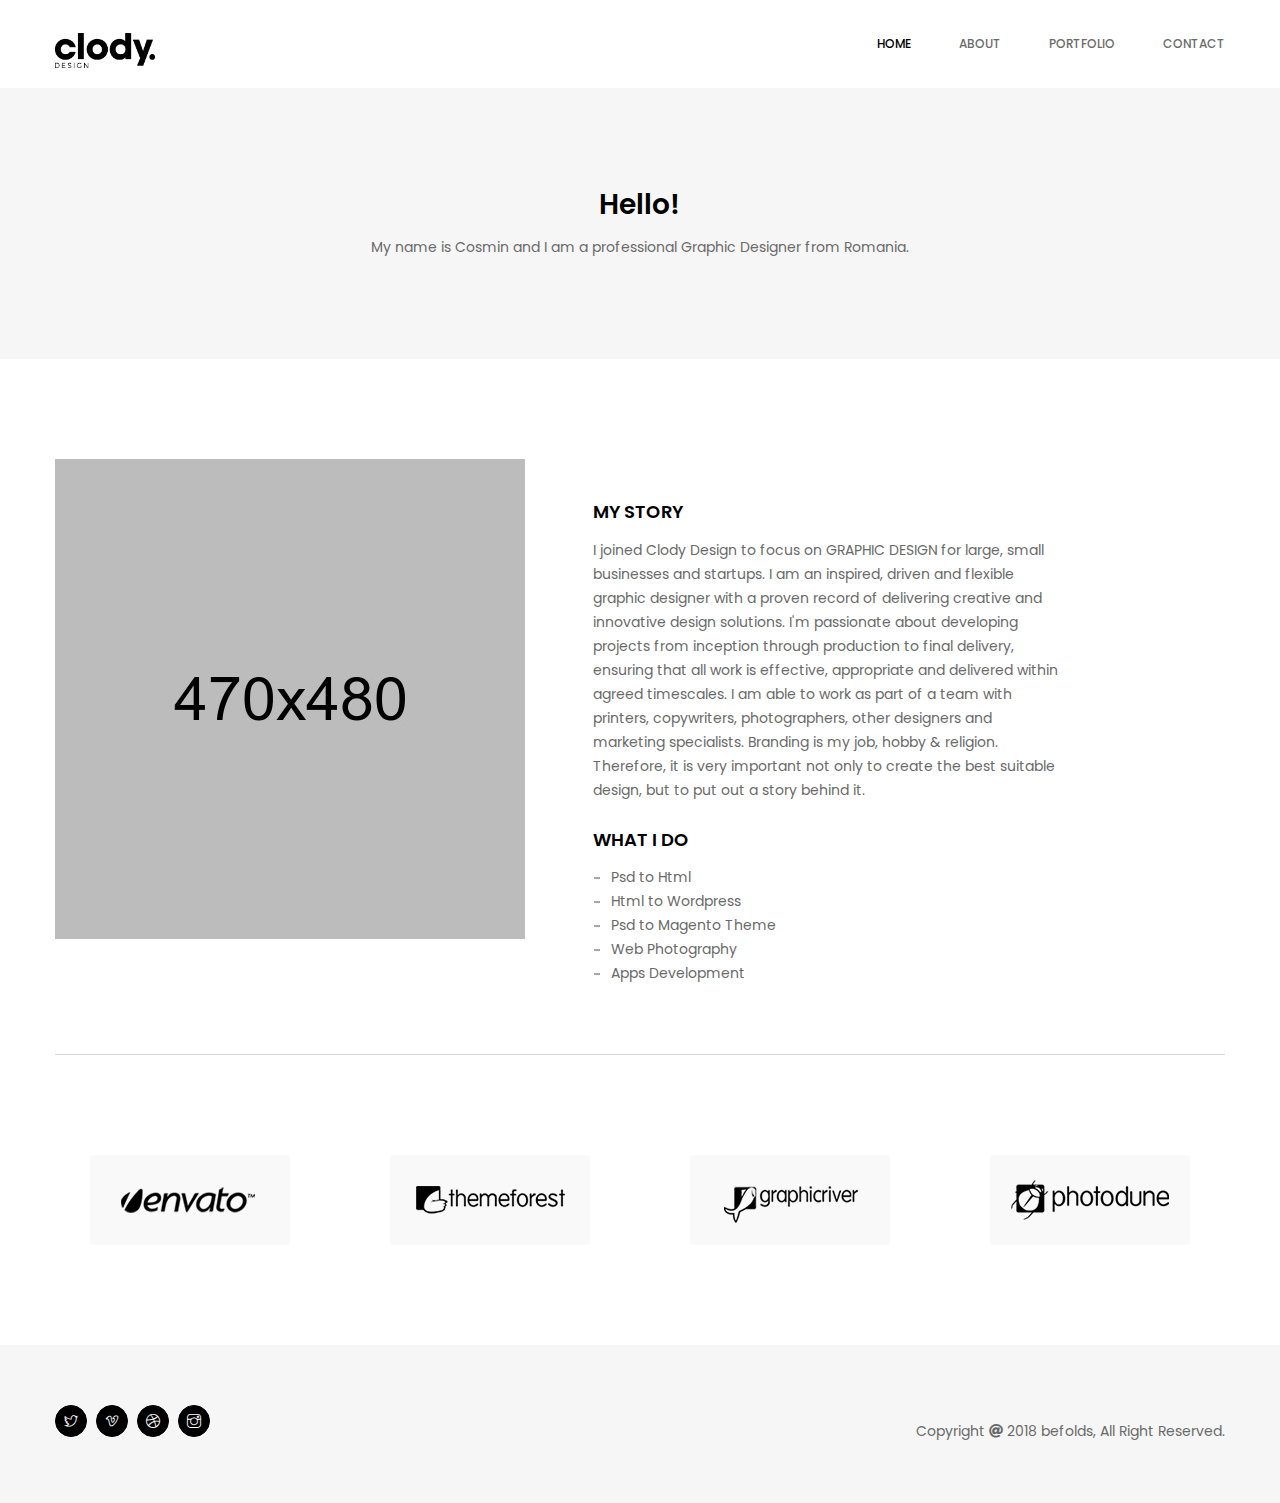
==== about.html @ 20828126 "about thing" ====
<!doctype html>
<html class="no-js" lang="zxx">
    <head>
        <meta charset="utf-8">
        <meta http-equiv="x-ua-compatible" content="ie=edge">
        <title>Befold - Minimal Portfolio Template</title>
        <meta name="description" content="">
        <meta name="viewport" content="width=device-width, initial-scale=1">

        <link rel="manifest" href="site.webmanifest">
		<link rel="shortcut icon" type="image/x-icon" href="img/favicon.ico">
        <!-- Place favicon.ico in the root directory -->

		<!-- CSS here -->
        <link rel="stylesheet" href="css/bootstrap.min.css">
        <link rel="stylesheet" href="css/owl.carousel.min.css">
        <link rel="stylesheet" href="css/animate.min.css">
        <link rel="stylesheet" href="css/magnific-popup.css">
        <link rel="stylesheet" href="css/fontawesome-all.min.css">
        <link rel="stylesheet" href="css/meanmenu.css">
        <link rel="stylesheet" href="css/themify-icons.css">
        <link rel="stylesheet" href="css/slick.css">
        <link rel="stylesheet" href="css/default.css">
        <link rel="stylesheet" href="css/style.css">
        <link rel="stylesheet" href="css/responsive.css">
    </head>
    <body>
        <!--[if lte IE 9]>
            <p class="browserupgrade">You are using an <strong>outdated</strong> browser. Please <a href="https://browsehappy.com/">upgrade your browser</a> to improve your experience and security.</p>
        <![endif]-->
		<header>
			<!-- header-top-area-start -->
			<div class="header-top-area">
				<div class="container">
					<div class="row">
						<div class="col-xl-3 col-lg-3">
							<div class="logo">
								<a href="index.html"><img src="img/logo/logo.png" alt="" /></a>
							</div>
						</div>
						<div class="col-xl-9 col-lg-9">
							<div class="main-menu text-right">
								<nav id="mobile-menu">
									<ul>
										<li class="active"><a href="index.html">home</a></li>
										<li><a href="about.html">about</a></li>
										<li><a href="portfolio-3-col.html">portfolio</a></li>
										
										<li><a href="contact.html">contact</a></li>
									</ul>
								</nav>
							</div>
							<div class="mobile-menu"></div>
						</div>
					</div>
				</div>
			</div>
			<!-- header-top-area-end -->
		</header>
		<!-- breadcrumb-area-start -->
		<div class="breadcrumb-area pt-100 pb-100 gray-bg">
			<div class="container">
				<div class="row">
					<div class="col-xl-8 col-lg-8 offset-lg-2 offset-xl-2">
						<div class="breadcrumb-text text-center">
							<h3>Hello!</h3>
							<p>My name is Cosmin and I am a professional Graphic Designer from Romania.</p>
						</div>
					</div>
				</div>
			</div>
		</div>
		<!-- breadcrumb-area-end -->
		<!-- about-area-start -->
		<div class="about-area pt-100 pb-70">
			<div class="container">
				<div class="row">
					<div class="col-xl-5 col-lg-5 mb-30">
						<div class="about-img">
							<img src="img/about/1.jpg" alt="" />
						</div>
					</div>
					<div class="col-xl-7 col-lg-7">
						<div class="about-wrapper">
							<div class="about-text">
								<h4 class="about-title">My story</h4>
								<p>I joined Clody Design to focus on GRAPHIC DESIGN for large, small businesses and startups. I am an inspired, driven and flexible 		graphic designer with a proven record of delivering creative and innovative design solutions.

									I'm passionate about developing projects from inception through production to final delivery, ensuring that all work is effective, appropriate and delivered within agreed timescales. I am able to work as part of a team with printers, copywriters, photographers, other designers and marketing specialists.
									
									Branding is my job, hobby & religion. Therefore, it is very important not only to create the best suitable design, but to put out a story behind it.</p>
								<h4 class="about-title">What I Do</h4>
								<ul class="about-link">
									<li>Psd to Html</li>
									<li>Html to Wordpress</li>
									<li>Psd to Magento Theme</li>
									<li> Web Photography</li>
									<li>Apps Development</li>
								</ul>
							</div>
						</div>
					</div>
				</div>
			</div>
		</div>
		<!-- about-area-end -->
		<!-- brand-area-start -->
		<div class="brand-are pb-100">
			<div class="container">
				<div class="brand-border pt-100">
					<div class="row justify-content-between">
						<div class="brand-active owl-carousel">
							<div class="col-xl-12">
								<div class="brand-wrapper text-center">
									<div class="brand-img">
										<img src="img/brand/brand1.png" alt="" />
									</div>
								</div>
							</div>
							<div class="col-xl-12">
								<div class="brand-wrapper text-center">
									<div class="brand-img">
										<img src="img/brand/brand2.png" alt="" />
									</div>
								</div>
							</div>
							<div class="col-xl-12">
								<div class="brand-wrapper text-center">
									<div class="brand-img">
										<img src="img/brand/brand3.png" alt="" />
									</div>
								</div>
							</div>
							<div class="col-xl-12">
								<div class="brand-wrapper text-center">
									<div class="brand-img">
										<img src="img/brand/brand4.png" alt="" />
									</div>
								</div>
							</div>
						</div>
					</div>
				</div>
			</div>
		</div>
		<!-- brand-area-end -->
		<!-- footer-area-start -->
		<footer>
			<div class="footer-area gray-bg pt-60 pb-40">
				<div class="container">
					<div class="row">
						<div class="col-xl-5 col-lg-5 col-md-5 mb-20">
							<div class="footer-icon">
								<a href="#"><span class="ti-twitter"></span></a>
								<a href="#"><span class="ti-vimeo"></span></a>
								<a href="#"><span class="ti-dribbble"></span></a>
								<a href="#"><span class="ti-instagram"></span></a>
							</div>
						</div>
						<div class="col-xl-7 col-lg-7 col-md-7 mb-20">
							<div class="copyright text-md-right">
								<p>Copyright <i class="fas fa-at"></i> 2018 befolds, All Right Reserved.</p>
							</div>
						</div>
					</div>
				</div>
			</div>
		</footer>
		<!-- footer-area-end -->
		
		
		
		
		
		
		
		
		
		
		



		<!-- JS here -->
        <script src="js/vendor/modernizr-3.5.0.min.js"></script>
        <script src="js/vendor/jquery-1.12.4.min.js"></script>
        <script src="js/popper.min.js"></script>
        <script src="js/bootstrap.min.js"></script>
        <script src="js/owl.carousel.min.js"></script>
        <script src="js/isotope.pkgd.min.js"></script>
        <script src="js/jquery.magnific-popup.min.js"></script>
        <script src="js/slick.min.js"></script>
        <script src="js/jquery.meanmenu.min.js"></script>
        <script src="js/ajax-form.js"></script>
        <script src="js/wow.min.js"></script>
        <script src="js/jquery.scrollUp.min.js"></script>
        <script src="js/imagesloaded.pkgd.min.js"></script>
        <script src="js/jquery.magnific-popup.min.js"></script>
        <script src="js/plugins.js"></script>
        <script src="js/main.js"></script>
    </body>
</html>
---- css/themify-icons.css ----
@font-face {
	font-family: 'themify';
	src:url('../fonts/themify.eot?-fvbane');
	src:url('../fonts/themify.eot?#iefix-fvbane') format('embedded-opentype'),
		url('../fonts/themify.woff?-fvbane') format('woff'),
		url('../fonts/themify.ttf?-fvbane') format('truetype'),
		url('../fonts/themify.svg?-fvbane#themify') format('svg');
	font-weight: normal;
	font-style: normal;
}

[class^="ti-"], [class*=" ti-"] {
	font-family: 'themify';
	speak: none;
	font-style: normal;
	font-weight: normal;
	font-variant: normal;
	text-transform: none;
	line-height: 1;

	/* Better Font Rendering =========== */
	-webkit-font-smoothing: antialiased;
	-moz-osx-font-smoothing: grayscale;
}

.ti-wand:before {
	content: "\e600";
}
.ti-volume:before {
	content: "\e601";
}
.ti-user:before {
	content: "\e602";
}
.ti-unlock:before {
	content: "\e603";
}
.ti-unlink:before {
	content: "\e604";
}
.ti-trash:before {
	content: "\e605";
}
.ti-thought:before {
	content: "\e606";
}
.ti-target:before {
	content: "\e607";
}
.ti-tag:before {
	content: "\e608";
}
.ti-tablet:before {
	content: "\e609";
}
.ti-star:before {
	content: "\e60a";
}
.ti-spray:before {
	content: "\e60b";
}
.ti-signal:before {
	content: "\e60c";
}
.ti-shopping-cart:before {
	content: "\e60d";
}
.ti-shopping-cart-full:before {
	content: "\e60e";
}
.ti-settings:before {
	content: "\e60f";
}
.ti-search:before {
	content: "\e610";
}
.ti-zoom-in:before {
	content: "\e611";
}
.ti-zoom-out:before {
	content: "\e612";
}
.ti-cut:before {
	content: "\e613";
}
.ti-ruler:before {
	content: "\e614";
}
.ti-ruler-pencil:before {
	content: "\e615";
}
.ti-ruler-alt:before {
	content: "\e616";
}
.ti-bookmark:before {
	content: "\e617";
}
.ti-bookmark-alt:before {
	content: "\e618";
}
.ti-reload:before {
	content: "\e619";
}
.ti-plus:before {
	content: "\e61a";
}
.ti-pin:before {
	content: "\e61b";
}
.ti-pencil:before {
	content: "\e61c";
}
.ti-pencil-alt:before {
	content: "\e61d";
}
.ti-paint-roller:before {
	content: "\e61e";
}
.ti-paint-bucket:before {
	content: "\e61f";
}
.ti-na:before {
	content: "\e620";
}
.ti-mobile:before {
	content: "\e621";
}
.ti-minus:before {
	content: "\e622";
}
.ti-medall:before {
	content: "\e623";
}
.ti-medall-alt:before {
	content: "\e624";
}
.ti-marker:before {
	content: "\e625";
}
.ti-marker-alt:before {
	content: "\e626";
}
.ti-arrow-up:before {
	content: "\e627";
}
.ti-arrow-right:before {
	content: "\e628";
}
.ti-arrow-left:before {
	content: "\e629";
}
.ti-arrow-down:before {
	content: "\e62a";
}
.ti-lock:before {
	content: "\e62b";
}
.ti-location-arrow:before {
	content: "\e62c";
}
.ti-link:before {
	content: "\e62d";
}
.ti-layout:before {
	content: "\e62e";
}
.ti-layers:before {
	content: "\e62f";
}
.ti-layers-alt:before {
	content: "\e630";
}
.ti-key:before {
	content: "\e631";
}
.ti-import:before {
	content: "\e632";
}
.ti-image:before {
	content: "\e633";
}
.ti-heart:before {
	content: "\e634";
}
.ti-heart-broken:before {
	content: "\e635";
}
.ti-hand-stop:before {
	content: "\e636";
}
.ti-hand-open:before {
	content: "\e637";
}
.ti-hand-drag:before {
	content: "\e638";
}
.ti-folder:before {
	content: "\e639";
}
.ti-flag:before {
	content: "\e63a";
}
.ti-flag-alt:before {
	content: "\e63b";
}
.ti-flag-alt-2:before {
	content: "\e63c";
}
.ti-eye:before {
	content: "\e63d";
}
.ti-export:before {
	content: "\e63e";
}
.ti-exchange-vertical:before {
	content: "\e63f";
}
.ti-desktop:before {
	content: "\e640";
}
.ti-cup:before {
	content: "\e641";
}
.ti-crown:before {
	content: "\e642";
}
.ti-comments:before {
	content: "\e643";
}
.ti-comment:before {
	content: "\e644";
}
.ti-comment-alt:before {
	content: "\e645";
}
.ti-close:before {
	content: "\e646";
}
.ti-clip:before {
	content: "\e647";
}
.ti-angle-up:before {
	content: "\e648";
}
.ti-angle-right:before {
	content: "\e649";
}
.ti-angle-left:before {
	content: "\e64a";
}
.ti-angle-down:before {
	content: "\e64b";
}
.ti-check:before {
	content: "\e64c";
}
.ti-check-box:before {
	content: "\e64d";
}
.ti-camera:before {
	content: "\e64e";
}
.ti-announcement:before {
	content: "\e64f";
}
.ti-brush:before {
	content: "\e650";
}
.ti-briefcase:before {
	content: "\e651";
}
.ti-bolt:before {
	content: "\e652";
}
.ti-bolt-alt:before {
	content: "\e653";
}
.ti-blackboard:before {
	content: "\e654";
}
.ti-bag:before {
	content: "\e655";
}
.ti-move:before {
	content: "\e656";
}
.ti-arrows-vertical:before {
	content: "\e657";
}
.ti-arrows-horizontal:before {
	content: "\e658";
}
.ti-fullscreen:before {
	content: "\e659";
}
.ti-arrow-top-right:before {
	content: "\e65a";
}
.ti-arrow-top-left:before {
	content: "\e65b";
}
.ti-arrow-circle-up:before {
	content: "\e65c";
}
.ti-arrow-circle-right:before {
	content: "\e65d";
}
.ti-arrow-circle-left:before {
	content: "\e65e";
}
.ti-arrow-circle-down:before {
	content: "\e65f";
}
.ti-angle-double-up:before {
	content: "\e660";
}
.ti-angle-double-right:before {
	content: "\e661";
}
.ti-angle-double-left:before {
	content: "\e662";
}
.ti-angle-double-down:before {
	content: "\e663";
}
.ti-zip:before {
	content: "\e664";
}
.ti-world:before {
	content: "\e665";
}
.ti-wheelchair:before {
	content: "\e666";
}
.ti-view-list:before {
	content: "\e667";
}
.ti-view-list-alt:before {
	content: "\e668";
}
.ti-view-grid:before {
	content: "\e669";
}
.ti-uppercase:before {
	content: "\e66a";
}
.ti-upload:before {
	content: "\e66b";
}
.ti-underline:before {
	content: "\e66c";
}
.ti-truck:before {
	content: "\e66d";
}
.ti-timer:before {
	content: "\e66e";
}
.ti-ticket:before {
	content: "\e66f";
}
.ti-thumb-up:before {
	content: "\e670";
}
.ti-thumb-down:before {
	content: "\e671";
}
.ti-text:before {
	content: "\e672";
}
.ti-stats-up:before {
	content: "\e673";
}
.ti-stats-down:before {
	content: "\e674";
}
.ti-split-v:before {
	content: "\e675";
}
.ti-split-h:before {
	content: "\e676";
}
.ti-smallcap:before {
	content: "\e677";
}
.ti-shine:before {
	content: "\e678";
}
.ti-shift-right:before {
	content: "\e679";
}
.ti-shift-left:before {
	content: "\e67a";
}
.ti-shield:before {
	content: "\e67b";
}
.ti-notepad:before {
	content: "\e67c";
}
.ti-server:before {
	content: "\e67d";
}
.ti-quote-right:before {
	content: "\e67e";
}
.ti-quote-left:before {
	content: "\e67f";
}
.ti-pulse:before {
	content: "\e680";
}
.ti-printer:before {
	content: "\e681";
}
.ti-power-off:before {
	content: "\e682";
}
.ti-plug:before {
	content: "\e683";
}
.ti-pie-chart:before {
	content: "\e684";
}
.ti-paragraph:before {
	content: "\e685";
}
.ti-panel:before {
	content: "\e686";
}
.ti-package:before {
	content: "\e687";
}
.ti-music:before {
	content: "\e688";
}
.ti-music-alt:before {
	content: "\e689";
}
.ti-mouse:before {
	content: "\e68a";
}
.ti-mouse-alt:before {
	content: "\e68b";
}
.ti-money:before {
	content: "\e68c";
}
.ti-microphone:before {
	content: "\e68d";
}
.ti-menu:before {
	content: "\e68e";
}
.ti-menu-alt:before {
	content: "\e68f";
}
.ti-map:before {
	content: "\e690";
}
.ti-map-alt:before {
	content: "\e691";
}
.ti-loop:before {
	content: "\e692";
}
.ti-location-pin:before {
	content: "\e693";
}
.ti-list:before {
	content: "\e694";
}
.ti-light-bulb:before {
	content: "\e695";
}
.ti-Italic:before {
	content: "\e696";
}
.ti-info:before {
	content: "\e697";
}
.ti-infinite:before {
	content: "\e698";
}
.ti-id-badge:before {
	content: "\e699";
}
.ti-hummer:before {
	content: "\e69a";
}
.ti-home:before {
	content: "\e69b";
}
.ti-help:before {
	content: "\e69c";
}
.ti-headphone:before {
	content: "\e69d";
}
.ti-harddrives:before {
	content: "\e69e";
}
.ti-harddrive:before {
	content: "\e69f";
}
.ti-gift:before {
	content: "\e6a0";
}
.ti-game:before {
	content: "\e6a1";
}
.ti-filter:before {
	content: "\e6a2";
}
.ti-files:before {
	content: "\e6a3";
}
.ti-file:before {
	content: "\e6a4";
}
.ti-eraser:before {
	content: "\e6a5";
}
.ti-envelope:before {
	content: "\e6a6";
}
.ti-download:before {
	content: "\e6a7";
}
.ti-direction:before {
	content: "\e6a8";
}
.ti-direction-alt:before {
	content: "\e6a9";
}
.ti-dashboard:before {
	content: "\e6aa";
}
.ti-control-stop:before {
	content: "\e6ab";
}
.ti-control-shuffle:before {
	content: "\e6ac";
}
.ti-control-play:before {
	content: "\e6ad";
}
.ti-control-pause:before {
	content: "\e6ae";
}
.ti-control-forward:before {
	content: "\e6af";
}
.ti-control-backward:before {
	content: "\e6b0";
}
.ti-cloud:before {
	content: "\e6b1";
}
.ti-cloud-up:before {
	content: "\e6b2";
}
.ti-cloud-down:before {
	content: "\e6b3";
}
.ti-clipboard:before {
	content: "\e6b4";
}
.ti-car:before {
	content: "\e6b5";
}
.ti-calendar:before {
	content: "\e6b6";
}
.ti-book:before {
	content: "\e6b7";
}
.ti-bell:before {
	content: "\e6b8";
}
.ti-basketball:before {
	content: "\e6b9";
}
.ti-bar-chart:before {
	content: "\e6ba";
}
.ti-bar-chart-alt:before {
	content: "\e6bb";
}
.ti-back-right:before {
	content: "\e6bc";
}
.ti-back-left:before {
	content: "\e6bd";
}
.ti-arrows-corner:before {
	content: "\e6be";
}
.ti-archive:before {
	content: "\e6bf";
}
.ti-anchor:before {
	content: "\e6c0";
}
.ti-align-right:before {
	content: "\e6c1";
}
.ti-align-left:before {
	content: "\e6c2";
}
.ti-align-justify:before {
	content: "\e6c3";
}
.ti-align-center:before {
	content: "\e6c4";
}
.ti-alert:before {
	content: "\e6c5";
}
.ti-alarm-clock:before {
	content: "\e6c6";
}
.ti-agenda:before {
	content: "\e6c7";
}
.ti-write:before {
	content: "\e6c8";
}
.ti-window:before {
	content: "\e6c9";
}
.ti-widgetized:before {
	content: "\e6ca";
}
.ti-widget:before {
	content: "\e6cb";
}
.ti-widget-alt:before {
	content: "\e6cc";
}
.ti-wallet:before {
	content: "\e6cd";
}
.ti-video-clapper:before {
	content: "\e6ce";
}
.ti-video-camera:before {
	content: "\e6cf";
}
.ti-vector:before {
	content: "\e6d0";
}
.ti-themify-logo:before {
	content: "\e6d1";
}
.ti-themify-favicon:before {
	content: "\e6d2";
}
.ti-themify-favicon-alt:before {
	content: "\e6d3";
}
.ti-support:before {
	content: "\e6d4";
}
.ti-stamp:before {
	content: "\e6d5";
}
.ti-split-v-alt:before {
	content: "\e6d6";
}
.ti-slice:before {
	content: "\e6d7";
}
.ti-shortcode:before {
	content: "\e6d8";
}
.ti-shift-right-alt:before {
	content: "\e6d9";
}
.ti-shift-left-alt:before {
	content: "\e6da";
}
.ti-ruler-alt-2:before {
	content: "\e6db";
}
.ti-receipt:before {
	content: "\e6dc";
}
.ti-pin2:before {
	content: "\e6dd";
}
.ti-pin-alt:before {
	content: "\e6de";
}
.ti-pencil-alt2:before {
	content: "\e6df";
}
.ti-palette:before {
	content: "\e6e0";
}
.ti-more:before {
	content: "\e6e1";
}
.ti-more-alt:before {
	content: "\e6e2";
}
.ti-microphone-alt:before {
	content: "\e6e3";
}
.ti-magnet:before {
	content: "\e6e4";
}
.ti-line-double:before {
	content: "\e6e5";
}
.ti-line-dotted:before {
	content: "\e6e6";
}
.ti-line-dashed:before {
	content: "\e6e7";
}
.ti-layout-width-full:before {
	content: "\e6e8";
}
.ti-layout-width-default:before {
	content: "\e6e9";
}
.ti-layout-width-default-alt:before {
	content: "\e6ea";
}
.ti-layout-tab:before {
	content: "\e6eb";
}
.ti-layout-tab-window:before {
	content: "\e6ec";
}
.ti-layout-tab-v:before {
	content: "\e6ed";
}
.ti-layout-tab-min:before {
	content: "\e6ee";
}
.ti-layout-slider:before {
	content: "\e6ef";
}
.ti-layout-slider-alt:before {
	content: "\e6f0";
}
.ti-layout-sidebar-right:before {
	content: "\e6f1";
}
.ti-layout-sidebar-none:before {
	content: "\e6f2";
}
.ti-layout-sidebar-left:before {
	content: "\e6f3";
}
.ti-layout-placeholder:before {
	content: "\e6f4";
}
.ti-layout-menu:before {
	content: "\e6f5";
}
.ti-layout-menu-v:before {
	content: "\e6f6";
}
.ti-layout-menu-separated:before {
	content: "\e6f7";
}
.ti-layout-menu-full:before {
	content: "\e6f8";
}
.ti-layout-media-right-alt:before {
	content: "\e6f9";
}
.ti-layout-media-right:before {
	content: "\e6fa";
}
.ti-layout-media-overlay:before {
	content: "\e6fb";
}
.ti-layout-media-overlay-alt:before {
	content: "\e6fc";
}
.ti-layout-media-overlay-alt-2:before {
	content: "\e6fd";
}
.ti-layout-media-left-alt:before {
	content: "\e6fe";
}
.ti-layout-media-left:before {
	content: "\e6ff";
}
.ti-layout-media-center-alt:before {
	content: "\e700";
}
.ti-layout-media-center:before {
	content: "\e701";
}
.ti-layout-list-thumb:before {
	content: "\e702";
}
.ti-layout-list-thumb-alt:before {
	content: "\e703";
}
.ti-layout-list-post:before {
	content: "\e704";
}
.ti-layout-list-large-image:before {
	content: "\e705";
}
.ti-layout-line-solid:before {
	content: "\e706";
}
.ti-layout-grid4:before {
	content: "\e707";
}
.ti-layout-grid3:before {
	content: "\e708";
}
.ti-layout-grid2:before {
	content: "\e709";
}
.ti-layout-grid2-thumb:before {
	content: "\e70a";
}
.ti-layout-cta-right:before {
	content: "\e70b";
}
.ti-layout-cta-left:before {
	content: "\e70c";
}
.ti-layout-cta-center:before {
	content: "\e70d";
}
.ti-layout-cta-btn-right:before {
	content: "\e70e";
}
.ti-layout-cta-btn-left:before {
	content: "\e70f";
}
.ti-layout-column4:before {
	content: "\e710";
}
.ti-layout-column3:before {
	content: "\e711";
}
.ti-layout-column2:before {
	content: "\e712";
}
.ti-layout-accordion-separated:before {
	content: "\e713";
}
.ti-layout-accordion-merged:before {
	content: "\e714";
}
.ti-layout-accordion-list:before {
	content: "\e715";
}
.ti-ink-pen:before {
	content: "\e716";
}
.ti-info-alt:before {
	content: "\e717";
}
.ti-help-alt:before {
	content: "\e718";
}
.ti-headphone-alt:before {
	content: "\e719";
}
.ti-hand-point-up:before {
	content: "\e71a";
}
.ti-hand-point-right:before {
	content: "\e71b";
}
.ti-hand-point-left:before {
	content: "\e71c";
}
.ti-hand-point-down:before {
	content: "\e71d";
}
.ti-gallery:before {
	content: "\e71e";
}
.ti-face-smile:before {
	content: "\e71f";
}
.ti-face-sad:before {
	content: "\e720";
}
.ti-credit-card:before {
	content: "\e721";
}
.ti-control-skip-forward:before {
	content: "\e722";
}
.ti-control-skip-backward:before {
	content: "\e723";
}
.ti-control-record:before {
	content: "\e724";
}
.ti-control-eject:before {
	content: "\e725";
}
.ti-comments-smiley:before {
	content: "\e726";
}
.ti-brush-alt:before {
	content: "\e727";
}
.ti-youtube:before {
	content: "\e728";
}
.ti-vimeo:before {
	content: "\e729";
}
.ti-twitter:before {
	content: "\e72a";
}
.ti-time:before {
	content: "\e72b";
}
.ti-tumblr:before {
	content: "\e72c";
}
.ti-skype:before {
	content: "\e72d";
}
.ti-share:before {
	content: "\e72e";
}
.ti-share-alt:before {
	content: "\e72f";
}
.ti-rocket:before {
	content: "\e730";
}
.ti-pinterest:before {
	content: "\e731";
}
.ti-new-window:before {
	content: "\e732";
}
.ti-microsoft:before {
	content: "\e733";
}
.ti-list-ol:before {
	content: "\e734";
}
.ti-linkedin:before {
	content: "\e735";
}
.ti-layout-sidebar-2:before {
	content: "\e736";
}
.ti-layout-grid4-alt:before {
	content: "\e737";
}
.ti-layout-grid3-alt:before {
	content: "\e738";
}
.ti-layout-grid2-alt:before {
	content: "\e739";
}
.ti-layout-column4-alt:before {
	content: "\e73a";
}
.ti-layout-column3-alt:before {
	content: "\e73b";
}
.ti-layout-column2-alt:before {
	content: "\e73c";
}
.ti-instagram:before {
	content: "\e73d";
}
.ti-google:before {
	content: "\e73e";
}
.ti-github:before {
	content: "\e73f";
}
.ti-flickr:before {
	content: "\e740";
}
.ti-facebook:before {
	content: "\e741";
}
.ti-dropbox:before {
	content: "\e742";
}
.ti-dribbble:before {
	content: "\e743";
}
.ti-apple:before {
	content: "\e744";
}
.ti-android:before {
	content: "\e745";
}
.ti-save:before {
	content: "\e746";
}
.ti-save-alt:before {
	content: "\e747";
}
.ti-yahoo:before {
	content: "\e748";
}
.ti-wordpress:before {
	content: "\e749";
}
.ti-vimeo-alt:before {
	content: "\e74a";
}
.ti-twitter-alt:before {
	content: "\e74b";
}
.ti-tumblr-alt:before {
	content: "\e74c";
}
.ti-trello:before {
	content: "\e74d";
}
.ti-stack-overflow:before {
	content: "\e74e";
}
.ti-soundcloud:before {
	content: "\e74f";
}
.ti-sharethis:before {
	content: "\e750";
}
.ti-sharethis-alt:before {
	content: "\e751";
}
.ti-reddit:before {
	content: "\e752";
}
.ti-pinterest-alt:before {
	content: "\e753";
}
.ti-microsoft-alt:before {
	content: "\e754";
}
.ti-linux:before {
	content: "\e755";
}
.ti-jsfiddle:before {
	content: "\e756";
}
.ti-joomla:before {
	content: "\e757";
}
.ti-html5:before {
	content: "\e758";
}
.ti-flickr-alt:before {
	content: "\e759";
}
.ti-email:before {
	content: "\e75a";
}
.ti-drupal:before {
	content: "\e75b";
}
.ti-dropbox-alt:before {
	content: "\e75c";
}
.ti-css3:before {
	content: "\e75d";
}
.ti-rss:before {
	content: "\e75e";
}
.ti-rss-alt:before {
	content: "\e75f";
}
---- css/default.css ----
/* Deafult Margin & Padding */
/*-- Margin Top --*/
.mt-5 {
	margin-top: 5px;
}
.mt-10 {
	margin-top: 10px;
}
.mt-15 {
	margin-top: 15px;
}
.mt-20 {
	margin-top: 20px;
}
.mt-25 {
	margin-top: 25px;
}
.mt-30 {
	margin-top: 30px;
}
.mt-35 {
	margin-top: 35px;
}
.mt-40 {
	margin-top: 40px;
}
.mt-45 {
	margin-top: 45px;
}
.mt-50 {
	margin-top: 50px;
}
.mt-55 {
	margin-top: 55px;
}
.mt-60 {
	margin-top: 60px;
}
.mt-65 {
	margin-top: 65px;
}
.mt-70 {
	margin-top: 70px;
}
.mt-75 {
	margin-top: 75px;
}
.mt-80 {
	margin-top: 80px;
}
.mt-85 {
	margin-top: 85px;
}
.mt-90 {
	margin-top: 90px;
}
.mt-95 {
	margin-top: 95px;
}
.mt-100 {
	margin-top: 100px;
}
.mt-105 {
	margin-top: 105px;
}
.mt-110 {
	margin-top: 110px;
}
.mt-115 {
	margin-top: 115px;
}
.mt-120 {
	margin-top: 120px;
}
.mt-125 {
	margin-top: 125px;
}
.mt-130 {
	margin-top: 130px;
}
.mt-135 {
	margin-top: 135px;
}
.mt-140 {
	margin-top: 140px;
}
.mt-145 {
	margin-top: 145px;
}
.mt-150 {
	margin-top: 150px;
}
.mt-155 {
	margin-top: 155px;
}
.mt-160 {
	margin-top: 160px;
}
.mt-165 {
	margin-top: 165px;
}
.mt-170 {
	margin-top: 170px;
}
.mt-175 {
	margin-top: 175px;
}
.mt-180 {
	margin-top: 180px;
}
.mt-185 {
	margin-top: 185px;
}
.mt-190 {
	margin-top: 190px;
}
.mt-195 {
	margin-top: 195px;
}
.mt-200 {
	margin-top: 200px;
}
/*-- Margin Bottom --*/

.mb-5 {
	margin-bottom: 5px;
}
.mb-10 {
	margin-bottom: 10px;
}
.mb-15 {
	margin-bottom: 15px;
}
.mb-20 {
	margin-bottom: 20px;
}
.mb-25 {
	margin-bottom: 25px;
}
.mb-30 {
	margin-bottom: 30px;
}
.mb-35 {
	margin-bottom: 35px;
}
.mb-40 {
	margin-bottom: 40px;
}
.mb-45 {
	margin-bottom: 45px;
}
.mb-50 {
	margin-bottom: 50px;
}
.mb-55 {
	margin-bottom: 55px;
}
.mb-60 {
	margin-bottom: 60px;
}
.mb-65 {
	margin-bottom: 65px;
}
.mb-70 {
	margin-bottom: 70px;
}
.mb-75 {
	margin-bottom: 75px;
}
.mb-80 {
	margin-bottom: 80px;
}
.mb-85 {
	margin-bottom: 85px;
}
.mb-90 {
	margin-bottom: 90px;
}
.mb-95 {
	margin-bottom: 95px;
}
.mb-100 {
	margin-bottom: 100px;
}
.mb-105 {
	margin-bottom: 105px;
}
.mb-110 {
	margin-bottom: 110px;
}
.mb-115 {
	margin-bottom: 115px;
}
.mb-120 {
	margin-bottom: 120px;
}
.mb-125 {
	margin-bottom: 125px;
}
.mb-130 {
	margin-bottom: 130px;
}
.mb-135 {
	margin-bottom: 135px;
}
.mb-140 {
	margin-bottom: 140px;
}
.mb-145 {
	margin-bottom: 145px;
}
.mb-150 {
	margin-bottom: 150px;
}
.mb-155 {
	margin-bottom: 155px;
}
.mb-160 {
	margin-bottom: 160px;
}
.mb-165 {
	margin-bottom: 165px;
}
.mb-170 {
	margin-bottom: 170px;
}
.mb-175 {
	margin-bottom: 175px;
}
.mb-180 {
	margin-bottom: 180px;
}
.mb-185 {
	margin-bottom: 185px;
}
.mb-190 {
	margin-bottom: 190px;
}
.mb-195 {
	margin-bottom: 195px;
}
.mb-200 {
	margin-bottom: 200px;
}
/*-- Padding Top --*/

.pt-5 {
	padding-top: 5px;
}
.pt-10 {
	padding-top: 10px;
}
.pt-15 {
	padding-top: 15px;
}
.pt-20 {
	padding-top: 20px;
}
.pt-25 {
	padding-top: 25px;
}
.pt-30 {
	padding-top: 30px;
}
.pt-35 {
	padding-top: 35px;
}
.pt-40 {
	padding-top: 40px;
}
.pt-45 {
	padding-top: 45px;
}
.pt-50 {
	padding-top: 50px;
}
.pt-55 {
	padding-top: 55px;
}
.pt-60 {
	padding-top: 60px;
}
.pt-65 {
	padding-top: 65px;
}
.pt-70 {
	padding-top: 70px;
}
.pt-75 {
	padding-top: 75px;
}
.pt-80 {
	padding-top: 80px;
}
.pt-85 {
	padding-top: 85px;
}
.pt-90 {
	padding-top: 90px;
}
.pt-95 {
	padding-top: 95px;
}
.pt-100 {
	padding-top: 100px;
}
.pt-105 {
	padding-top: 105px;
}
.pt-110 {
	padding-top: 110px;
}
.pt-115 {
	padding-top: 115px;
}
.pt-120 {
	padding-top: 120px;
}
.pt-125 {
	padding-top: 125px;
}
.pt-130 {
	padding-top: 130px;
}
.pt-135 {
	padding-top: 135px;
}
.pt-140 {
	padding-top: 140px;
}
.pt-145 {
	padding-top: 145px;
}
.pt-150 {
	padding-top: 150px;
}
.pt-155 {
	padding-top: 155px;
}
.pt-160 {
	padding-top: 160px;
}
.pt-165 {
	padding-top: 165px;
}
.pt-170 {
	padding-top: 170px;
}
.pt-175 {
	padding-top: 175px;
}
.pt-180 {
	padding-top: 180px;
}
.pt-185 {
	padding-top: 185px;
}
.pt-190 {
	padding-top: 190px;
}
.pt-195 {
	padding-top: 195px;
}
.pt-200 {
	padding-top: 200px;
}
/*-- Padding Bottom --*/

.pb-5 {
	padding-bottom: 5px;
}
.pb-10 {
	padding-bottom: 10px;
}
.pb-15 {
	padding-bottom: 15px;
}
.pb-20 {
	padding-bottom: 20px;
}
.pb-25 {
	padding-bottom: 25px;
}
.pb-30 {
	padding-bottom: 30px;
}
.pb-35 {
	padding-bottom: 35px;
}
.pb-40 {
	padding-bottom: 40px;
}
.pb-45 {
	padding-bottom: 45px;
}
.pb-50 {
	padding-bottom: 50px;
}
.pb-55 {
	padding-bottom: 55px;
}
.pb-60 {
	padding-bottom: 60px;
}
.pb-65 {
	padding-bottom: 65px;
}
.pb-70 {
	padding-bottom: 70px;
}
.pb-75 {
	padding-bottom: 75px;
}
.pb-80 {
	padding-bottom: 80px;
}
.pb-85 {
	padding-bottom: 85px;
}
.pb-90 {
	padding-bottom: 90px;
}
.pb-95 {
	padding-bottom: 95px;
}
.pb-100 {
	padding-bottom: 100px;
}
.pb-105 {
	padding-bottom: 105px;
}
.pb-110 {
	padding-bottom: 110px;
}
.pb-115 {
	padding-bottom: 115px;
}
.pb-120 {
	padding-bottom: 120px;
}
.pb-125 {
	padding-bottom: 125px;
}
.pb-130 {
	padding-bottom: 130px;
}
.pb-135 {
	padding-bottom: 135px;
}
.pb-140 {
	padding-bottom: 140px;
}
.pb-145 {
	padding-bottom: 145px;
}
.pb-150 {
	padding-bottom: 150px;
}
.pb-155 {
	padding-bottom: 155px;
}
.pb-160 {
	padding-bottom: 160px;
}
.pb-165 {
	padding-bottom: 165px;
}
.pb-170 {
	padding-bottom: 170px;
}
.pb-175 {
	padding-bottom: 175px;
}
.pb-180 {
	padding-bottom: 180px;
}
.pb-185 {
	padding-bottom: 185px;
}
.pb-190 {
	padding-bottom: 190px;
}
.pb-195 {
	padding-bottom: 195px;
}
.pb-200 {
	padding-bottom: 200px;
}



/*-- Padding Left --*/
.pl-0 {
	padding-left: 0px;
}
.pl-5 {
	padding-left: 5px;
}
.pl-10 {
	padding-left: 10px;
}
.pl-15 {
	padding-left: 15px;
}
.pl-20{
	padding-left: 20px;
}
.pl-25 {
	padding-left: 35px;
}
.pl-30 {
	padding-left: 30px;
}
.pl-35 {
	padding-left: 35px;
}

.pl-35 {
	padding-left: 35px;
}

.pl-40 {
	padding-left: 40px;
}

.pl-45 {
	padding-left: 45px;
}

.pl-50 {
	padding-left: 50px;
}

.pl-55 {
	padding-left: 55px;
}

.pl-60 {
	padding-left: 60px;
}
.pl-65 {
	padding-left: 65px;
}
.pl-70 {
	padding-left: 70px;
}
.pl-75 {
	padding-left: 75px;
}
.pl-80 {
	padding-left: 80px;
}
.pl-85 {
	padding-left: 80px;
}
.pl-90 {
	padding-left: 90px;
}
.pl-95 {
	padding-left: 95px;
}
.pl-100 {
	padding-left: 100px;
}


/*-- Padding Right --*/
.pr-0 {
	padding-right: 0px;
}
.pr-5 {
	padding-right: 5px;
}
.pr-10 {
	padding-right: 10px;
}
.pr-15 {
	padding-right: 15px;
}
.pr-20{
	padding-right: 20px;
}
.pr-25 {
	padding-right: 35px;
}
.pr-30 {
	padding-right: 30px;
}
.pr-35 {
	padding-right: 35px;
}

.pr-35 {
	padding-right: 35px;
}

.pr-40 {
	padding-right: 40px;
}

.pr-45 {
	padding-right: 45px;
}

.pr-50 {
	padding-right: 50px;
}

.pr-55 {
	padding-right: 55px;
}

.pr-60 {
	padding-right: 60px;
}
.pr-65 {
	padding-right: 65px;
}
.pr-70 {
	padding-right: 70px;
}
.pr-75 {
	padding-right: 75px;
}
.pr-80 {
	padding-right: 80px;
}
.pr-85 {
	padding-right: 80px;
}
.pr-90 {
	padding-right: 90px;
}
.pr-95 {
	padding-right: 95px;
}
.pr-100 {
	padding-right: 100px;
}

/* font weight */
.f-700{font-weight: 700;}
.f-600{font-weight: 600;}
.f-500{font-weight: 500;}
.f-400{font-weight: 400;}
.f-300{font-weight: 300;}

/* Background Color */

.gray-bg {
	background: #f6f6f6;
}
.white-bg {
	background: #fff;
}
.black-bg {
	background: #222;
}
.theme-bg {
	background: #222;
}
.primary-bg {
	background: #222;
}
/* Color */

.white-color {
	color: #fff;
}
.black-color {
	color: #222;
}
.theme-color {
	color: #222;
}
.primary-color {
	color: #222;
}
/* black overlay */

[data-overlay] {
	position: relative;
}
[data-overlay]::before {
	background: #000 none repeat scroll 0 0;
	content: "";
	height: 100%;
	left: 0;
	position: absolute;
	top: 0;
	width: 100%;
	z-index: 1;
}
[data-overlay="3"]::before {
	opacity: 0.3;
}
[data-overlay="4"]::before {
	opacity: 0.4;
}
[data-overlay="5"]::before {
	opacity: 0.5;
}
[data-overlay="6"]::before {
	opacity: 0.6;
}
[data-overlay="7"]::before {
	opacity: 0.7;
}
[data-overlay="8"]::before {
	opacity: 0.8;
}
[data-overlay="9"]::before {
	opacity: 0.9;
}
---- css/style.css ----
/*
  Theme Name: Befold - Minimal Portfolio Template
  Author: basictheme
  Support: basictheme400@gmail.com
  Description: Creative  HTML5 template.
  Version: 1.0
*/

/* CSS Index
-----------------------------------
1. Theme default css
2. header
3. slider
4. portfolio-area
5. footer
6. breadcrumb-area
7. project-details-area
8. blog-default-area
9. blog-right
11. blog-details
12. contact
13. about
13. brand
*/

/* 1. Theme default css */
@import url("https://fonts.googleapis.com/css?family=Poppins:300,400,500,600,700,800,900");
body {
  font-family: "Poppins", sans-serif;
  font-weight: normal;
  font-style: normal;
}
.img {
  max-width: 100%;
  transition: all 0.3s ease-out 0s;
}
.f-left {
  float: left;
}
.f-right {
  float: right;
}
.fix {
  overflow: hidden;
}
a,
.button {
  -webkit-transition: all 0.3s ease-out 0s;
  -moz-transition: all 0.3s ease-out 0s;
  -ms-transition: all 0.3s ease-out 0s;
  -o-transition: all 0.3s ease-out 0s;
  transition: all 0.3s ease-out 0s;
}
a:focus,
.button:focus {
  text-decoration: none;
  outline: none;
}
a:focus,
a:hover,
.portfolio-cat a:hover,
.footer -menu li a:hover {
  color: #2b96cc;
  text-decoration: none;
}
a,
button {
  color: #1696e7;
  outline: medium none;
}
button:focus,
input:focus,
input:focus,
textarea,
textarea:focus {
  outline: 0;
}
.uppercase {
  text-transform: uppercase;
}
.capitalize {
  text-transform: capitalize;
}
h1,
h2,
h3,
h4,
h5,
h6 {
  font-family: "Poppins", sans-serif;
  font-weight: normal;
  color: #313131;
  margin-top: 0px;
  font-style: normal;
  font-weight: 400;
  text-transform: normal;
}
h1 a,
h2 a,
h3 a,
h4 a,
h5 a,
h6 a {
  color: inherit;
}
h1 {
  font-size: 40px;
  font-weight: 500;
}
h2 {
  font-size: 35px;
}
h3 {
  font-size: 28px;
}
h4 {
  font-size: 22px;
}
h5 {
  font-size: 18px;
}
h6 {
  font-size: 16px;
}
ul {
  margin: 0px;
  padding: 0px;
}
li {
  list-style: none;
}
p {
  font-size: 14px;
  font-weight: normal;
  line-height: 24px;
  color: #6a6a6a;
  margin-bottom: 15px;
}
hr {
  border-bottom: 1px solid #eceff8;
  border-top: 0 none;
  margin: 30px 0;
  padding: 0;
}
label {
  color: #7e7e7e;
  cursor: pointer;
  font-size: 14px;
  font-weight: 400;
}
*::-moz-selection {
  background: #d6b161;
  color: #fff;
  text-shadow: none;
}
::-moz-selection {
  background: #444;
  color: #fff;
  text-shadow: none;
}
::selection {
  background: #444;
  color: #fff;
  text-shadow: none;
}
*::-moz-placeholder {
  color: #555555;
  font-size: 14px;
  opacity: 1;
}
*::placeholder {
  color: #555555;
  font-size: 14px;
  opacity: 1;
}
.theme-overlay {
  position: relative;
}
.theme-overlay::before {
  background: #1696e7 none repeat scroll 0 0;
  content: "";
  height: 100%;
  left: 0;
  opacity: 0.6;
  position: absolute;
  top: 0;
  width: 100%;
}
.separator {
  border-top: 1px solid #f2f2f2;
}
/* button style */

.btn {
  -moz-user-select: none;
  background: #ebebeb;
  border: medium none;
  border-radius: 3px;
  color: #000;
  cursor: pointer;
  display: inline-block;
  font-size: 12px;
  font-weight: 400;
  line-height: 1;
  margin-bottom: 0;
  padding: 15px 36px;
  text-align: center;
  text-transform: uppercase;
  transition: 0.3s;
  vertical-align: middle;
  white-space: nowrap;
  font-family: "Poppins";
}
.btn:hover {
  background: #000;
  color: #fff;
}
.breadcrumb > .active {
  color: #888;
}
.owl-carousel .owl-nav div {
  background: rgba(255, 255, 255, 0.8) none repeat scroll 0 0;
  height: 40px;
  left: 20px;
  line-height: 40px;
  opacity: 0;
  position: absolute;
  text-align: center;
  top: 50%;
  transform: translateY(-50%);
  transition: all 0.3s ease 0s;
  visibility: hidden;
  width: 40px;
}
.owl-carousel .owl-nav div.owl-next {
  left: auto;
  right: 20px;
}
.owl-carousel:hover .owl-nav div {
  opacity: 1;
  visibility: visible;
}
.owl-carousel .owl-nav div:hover {
  background: #2b96cc;
  color: #fff;
}

/* scrollUp */
#scrollUp {
  background: #000;
  height: 35px;
  width: 35px;
  right: 50px;
  bottom: 77px;
  color: #fff;
  font-size: 20px;
  text-align: center;
  border-radius: 50%;
  font-size: 20px;
  line-height: 34px;
}
#scrollUp:hover {
  background: #444;
}
/* 2 header */
.logo {
  margin-top: 33px;
}

.logo img {
  height: 35px;
}
.main-menu-area {
  border-bottom: 1px solid #ccc9c7;
  padding: 0 59px;
}
.main-menu ul {
}
.main-menu ul li {
  display: inline-block;
  position: relative;
}
.main-menu ul li > a {
  color: #6b6a6a;
  display: block;
  font-size: 12px;
  font-weight: 500;
  padding: 35px 22px;
  text-transform: uppercase;
  transition: all 0.3s ease 0s;
}
.main-menu ul li:last-child a {
  padding-right: 0;
}
.main-menu ul li:first-child a {
  padding-left: 0;
}
.main-menu ul li:hover > a,
.main-menu ul li.active > a {
  color: #000;
}
/* sub-menu */
.main-menu ul li .sub-menu {
  background: #ffffff none repeat scroll 0 0;
  border-top: 3px solid #000;
  box-shadow: 0 6px 12px rgba(0, 0, 0, 0.176);
  left: 0;
  opacity: 0;
  position: absolute;
  top: 120%;
  transition: all 0.3s ease 0s;
  visibility: hidden;
  width: 220px;
  z-index: 9;
}
.main-menu ul li:hover .sub-menu {
  opacity: 1;
  top: 100%;
  visibility: visible;
}
.main-menu ul li .sub-menu li {
  display: block;
}
.main-menu ul li .sub-menu li a {
  color: #666666;
  font-size: 14px;
  font-weight: 400;
  margin: 0;
  padding: 13px 20px;
  text-transform: capitalize;
}
.main-menu ul li:hover > .sub-menu li > a:hover {
  color: #fff;
  background: #000;
}

/* slider-area */
.slider-area {
}
.slider-wrapper {
  background: #f6f6f6;
}
.slider-content {
}
.slider-content h3 {
  font-size: 28px;
  color: #6a6a6a;
  font-weight: 300;
  margin-bottom: 12px;
}
.slider-content h3 span {
  color: #000000;
  font-weight: 700;
}
.slider-content p {
  margin-bottom: 0;
  margin-right: 9%;
}
.slider-icon {
  margin-top: 15px;
}
.slider-icon > span {
  font-size: 14px;
  color: #000000;
  font-weight: 600;
  margin-right: 15px;
}
.slider-icon a {
  font-size: 14px;
  color: #6a6a6a;
  transition: 0.3s;
  margin-right: 10px;
}
.slider-icon a:last-child {
  margin-right: 0;
}
.slider-icon a:hover {
  color: #000;
}
.slider-video {
  margin-top: 12px;
}
.slider-video a {
  background: #000;
  height: 30px;
  width: 30px;
  display: inline-block;
  text-align: center;
  border-radius: 50%;
  line-height: 30px;
  font-size: 14px;
  color: #fff;
  padding-left: 3px;
  transition: 0.3s;
}
.slider-video a:hover {
  transform: scale(1.1);
}
.slider-video > span {
  font-size: 16px;
  color: #000000;
  font-weight: 600;
  margin-left: 6px;
}
.slider-button {
  margin-top: 22px;
}
.slider-button a {
  font-size: 12px;
  font-weight: 600;
  color: #000;
  background: #dcdcdc;
  display: inline-block;
  transition: 0.3s;
  padding: 8px 25px;
  text-transform: capitalize;
  border-radius: 5px;
}
.slider-button a:hover {
  background: #000;
  color: #fff;
}
.slider-button a.active {
  background: #000;
  color: #fff;
  margin-right: 5px;
}

/* portfolio-area */
.portfolio-area {
}
.portfolio-wrapper {
}
.portfolio-img {
  position: relative;
}
.portfolio-img > a {
  position: relative;
  display: block;
}
.portfolio-img > a:before {
  background: #000 none repeat scroll 0 0;
  content: "";
  height: 100%;
  left: 0;
  position: absolute;
  width: 100%;
  transition: 0.3s;
  opacity: 0;
  top: 0;
}
.portfolio-wrapper:hover .portfolio-img > a:before {
  opacity: 0.4;
}
.portfolio-img a {
  width: 100%;
}
.portfolio-img a img {
  width: 100%;
}
.portfolio-menu > button:focus {
  outline: 0 none;
}
.portfolio-menu button {
  color: #6a6a6a;
  font-size: 12px;
  font-weight: 400;
  position: relative;
  padding: 0;
  margin-right: 40px;
  border: medium none;
  cursor: pointer;
  text-transform: uppercase;
  transition: all 0.3s ease 0s;
  background: none;
}
.portfolio-menu button:last-child {
  margin-right: 0;
}
.portfolio-menu > button:hover,
.portfolio-menu > button.active {
  background: none;
  color: #000;
}
.portfolio-content {
  position: absolute;
  bottom: 0;
  left: 0;
  transition: 0.3s;
  opacity: 0;
  padding: 30px 20px 0 20px;
  right: 0;
  transition: 0.3s;
}
.portfolio-wrapper:hover .portfolio-content {
  opacity: 1;
  bottom: 30px;
}
.portfolio-content h4 {
  font-size: 16px;
  font-weight: 600;
  margin-bottom: 0;
  text-transform: uppercase;
}
.portfolio-content h4 > a {
  color: #fff;
  transition: 0.3s;
}
.portfolio-content h4 > a:hover {
  color: #000;
}
.portfolio-content span {
  color: #fff;
  font-size: 12px;
  font-weight: 400;
  text-transform: uppercase;
}
/* footer */
.footer-area {
}
.footer-icon {
}
.footer-icon a {
  background: #000;
  display: inline-block;
  border: 1px solid #000;
  height: 32px;
  width: 32px;
  border-radius: 50%;
  color: #fff;
  text-align: center;
  line-height: 32px;
  font-size: 14px;
  margin-right: 5px;
  transition: 0.3s;
}
.footer-icon a:last-child {
  margin-right: 0;
}
.footer-icon a:hover {
  background: none;
  color: #000000;
}
.copyright {
  margin-top: 14px;
}
.copyright p {
  margin-bottom: 0;
}
.copyright p i {
  color: #6a6a6a;
}

/* breadcrumb-area */
.breadcrumb-area {
}
.breadcrumb-text {
}
.breadcrumb-text h3 {
  font-size: 28px;
  color: #000000;
  font-weight: 600;
  margin-bottom: 13px;
}
.breadcrumb-text p {
  margin-bottom: 0;
}

/* project-details-area */
.project-details-area {
}
.projct-details-wrapper {
}
.project-img {
  margin-bottom: 19px;
}
.project-img img {
  width: 100%;
}
.project-details-text {
}
.project-details-text h4 {
  color: #000000;
  font-size: 20px;
  font-weight: 600;
  margin-bottom: 6px;
}
.project-details-text p {
  margin-bottom: 19px;
}
.project-details-meta {
  margin-bottom: 13px;
}
.project-details-meta span {
  font-size: 12px;
  font-weight: 400;
  text-transform: uppercase;
  color: #6a6a6a;
  margin-right: 10px;
  position: relative;
}
.project-details-meta span:last-child {
  margin-right: 0;
}
.project-details-meta span::before {
  height: 13px;
  width: 1px;
  position: absolute;
  content: "";
  background: #c3c3c3;
  right: -5px;
  top: 3px;
}
.project-details-meta span:last-child::before {
  display: none;
}
.project-details-meta span a {
  color: #000000;
}
.project-details-text h3 {
  text-align: right;
  color: #000000;
  font-size: 16px;
  font-weight: 700;
  margin-bottom: 0;
}
.project-details-text h3 span {
  font-size: 16px;
  margin-left: 3px;
}

/* blog-default-area */
.blog-default-area {
}
.blog-default-wrapper {
}
.blog-default-img {
  margin-bottom: 19px;
}
.blog-default-img img {
  width: 100%;
}
.blog-default-text {
  padding-left: 22px;
  border-bottom: 1px solid #c8c8c8;
  padding-bottom: 23px;
}
.blog-default-text h4 {
  color: #000000;
  font-size: 22px;
  font-weight: 600;
  margin-bottom: 15px;
}
.blog-default-text p {
  padding-right: 34px;
  margin-bottom: 0;
}
.blog-default-meta {
  margin-top: 11px;
}
.blog-default-meta span {
  font-size: 12px;
  font-weight: 400;
  text-transform: uppercase;
  color: #6a6a6a;
  margin-right: 10px;
  position: relative;
}
.blog-default-meta span:last-child {
  margin-right: 0;
}
.blog-default-meta span::before {
  height: 12px;
  width: 1px;
  position: absolute;
  content: "";
  background: #a1a1a1;
  right: -4px;
  top: 3px;
}
.blog-default-meta span:last-child::before {
  display: none;
}
.blog-default-meta span a {
  color: #000000;
}
.paginations {
}
.paginations ul li {
  display: inline-block;
  padding: 0 3px;
}
.paginations ul li a {
  color: #1a1a1a;
  display: table-cell;
  font-size: 14px;
  font-weight: 600;
  height: 30px;
  transition: all 0.3s ease 0s;
  vertical-align: middle;
  width: 30px;
  text-align: center;
  border: 1px solid #d9d9d9;
}
.paginations ul li:hover a,
.paginations ul li.active a {
  background: #000000;
  color: #fff;
  border-color: #000000;
}

/* blog-right */
.widget {
  overflow: hidden;
}
.widget-title {
  color: #010101;
  display: inline-block;
  font-size: 20px;
  font-weight: 600;
  line-height: 1;
  margin-bottom: 25px;
  position: relative;
  text-transform: capitalize;
}
.sidebar-form {
}
.sidebar-form form {
  position: relative;
}
.sidebar-form form input {
  border: 1px solid #d1d1d1;
  color: #a8a8a8;
  padding: 0 10px;
  text-indent: 10px;
  transition: all 0.2s ease 0s;
  width: 100%;
  height: 40px;
  font-size: 14px;
}
.sidebar-form form input::-moz-placeholder {
  color: #a8a8a8;
  font-size: 14px;
}
.sidebar-form form button {
  background: none;
  border: 0 none;
  color: #000000;
  font-size: 14px;
  height: 100%;
  position: absolute;
  right: 0;
  top: 0;
  transition: all 0.3s ease 0s;
  width: 50px;
  cursor: pointer;
  font-weight: 400;
}
.sidebar-rc-post {
}
.sidebar-rc-post ul {
}
.sidebar-rc-post ul li {
  overflow: hidden;
  padding-bottom: 20px;
}
.sidebar-rc-post ul li:last-child {
  border: 0;
  margin: 0;
  padding: 0;
}
.sidebar-rc-post .rc-post-thumb {
  display: inline-block;
  float: left;
  height: 70px;
  overflow: hidden;
  position: relative;
  width: 110px;
}
.sidebar-rc-post .rc-post-content {
  margin-left: 130px;
}
.sidebar-rc-post .rc-post-content h4 {
  color: #000000;
  display: block;
  font-size: 16px;
  font-weight: 600;
  line-height: 20px;
  margin: 0;
  text-indent: 0;
  transition: 0.3s;
}
.sidebar-rc-post .rc-post-content h4 a {
  color: #000000;
}
.widget-date {
  color: #6a6a6a;
  display: inline-block;
  float: left;
  font-size: 13px;
  line-height: 1;
  text-decoration: none;
  text-indent: 0;
  font-weight: 500;
  margin-top: 4px;
}
.blog-sidebar-link {
}
.blog-sidebar-link li {
  padding-bottom: 5px;
}
.blog-sidebar-link li:last-child {
  padding-bottom: 0;
}
.blog-sidebar-link li a {
  font-size: 14px;
  color: #6a6a6a;
  font-weight: 400;
  transition: 0.3s;
}
.blog-sidebar-link li a:hover {
  color: #000;
}
.blog-sidebar-link li span {
  color: #000000;
  font-size: 14px;
  margin-right: 2px;
}
.widget-social {
}
.widget-social a {
  background: #000;
  display: inline-block;
  border: 1px solid #000;
  height: 32px;
  width: 32px;
  border-radius: 50%;
  color: #fff;
  text-align: center;
  line-height: 32px;
  font-size: 14px;
  margin-right: 5px;
  transition: 0.3s;
}
.widget-social:last-child {
  margin-right: 0;
}
.widget-social a:hover {
  background: none;
  color: #000000;
}

/* blog-details */
.share-icon {
}
.share-icon > span {
  color: #000000;
  font-size: 16px;
  font-weight: 600;
  display: block;
  margin-bottom: 13px;
}
.share-icon a {
  background: #000;
  display: inline-block;
  border: 1px solid #000;
  height: 32px;
  width: 32px;
  border-radius: 50%;
  color: #fff;
  text-align: center;
  line-height: 32px;
  font-size: 14px;
  margin-right: 5px;
  transition: 0.3s;
}
.share-icon a:last-child {
  margin-right: 0;
}
.share-icon a:hover {
  background: none;
  color: #000000;
}
.post-comments {
}
.coment-title h2 {
  color: #000000;
  font-size: 20px;
  font-weight: 600;
}
.comments-avatar {
  float: left;
}
.comments-text {
  overflow: hidden;
  padding-left: 18px;
}
.avatar-name > h5 {
  font-size: 14px;
  font-weight: 600;
  color: #000000;
  margin-bottom: 3px;
}
.avatar-name > h5 span {
  color: #6a6a6a;
  font-size: 13px;
  font-weight: 400;
  margin-left: 37px;
}
.avatar-name {
  margin-bottom: 3px;
  overflow: hidden;
}
.comments-box {
}
.comments-reply {
  padding-left: 95px;
}
.comments-text > p {
  margin-bottom: 0;
  padding-right: 24%;
}
.comments-text > a {
  color: #fff;
  display: inline-block;
  font-size: 13px;
  font-weight: 600;
  transition: 0.3s;
  line-height: 1;
  margin-top: 20px;
  background: #000;
  padding: 10px 23px;
  border-radius: 30px;
}
.comments-text > a:hover {
  background: #444;
}

.post-comments-form {
}
.post-title h2 {
  font-size: 20px;
  font-weight: 600;
  color: #000;
  margin-bottom: 0;
}
.post-comments-form input {
  border: 1px solid #d1d1d1;
  height: 34px;
  margin-bottom: 20px;
  padding: 0 15px;
  width: 100%;
  color: #6a6a6a;
  font-size: 14px;
  font-weight: 400;
  background: none;
}
.post-comments-form input::-moz-placeholder {
  color: #d1d1d1;
  font-size: 14px;
}
.post-comments-form textarea {
  border: 1px solid #d1d1d1;
  height: 120px;
  margin-bottom: 20px;
  padding: 15px;
  width: 100%;
  color: #d1d1d1;
  font-size: 14px;
  background: none;
}
.post-comments-form textarea::-moz-placeholder {
  color: #d1d1d1;
  font-size: 14px;
}
.post-comments-form button {
  font-size: 12px;
  font-weight: 600;
  padding: 11px 50px;
  color: #fff;
  transition: 0.3s;
  background: #000;
  transition: 0.3s;
  border-radius: none;
  line-height: 1;
  display: inline-block;
  border: none;
  text-transform: uppercase;
  cursor: pointer;
}
.post-comments-form button:hover {
  background: #444;
}
.blockquote {
  margin: 22px 0 22px 0;
}
.blockquote p {
  font-style: italic;
}

/* contact */
.contact-form {
}
.contact-title h2 {
  font-size: 20px;
  font-weight: 600;
  color: #000;
  margin-bottom: 0;
}
.contact-form input {
  border: 1px solid #d1d1d1;
  height: 34px;
  margin-bottom: 20px;
  padding: 0 15px;
  width: 100%;
  color: #6a6a6a;
  font-size: 14px;
  font-weight: 400;
  background: none;
}
.contact-form input::-moz-placeholder {
  color: #d1d1d1;
  font-size: 14px;
}
.contact-form textarea {
  border: 1px solid #d1d1d1;
  height: 120px;
  margin-bottom: 20px;
  padding: 15px;
  width: 100%;
  color: #d1d1d1;
  font-size: 14px;
  background: none;
}
.contact-form textarea::-moz-placeholder {
  color: #d1d1d1;
  font-size: 14px;
}
.contact-form button {
  font-size: 12px;
  font-weight: 600;
  padding: 11px 50px;
  color: #fff;
  transition: 0.3s;
  background: #000;
  transition: 0.3s;
  border-radius: none;
  line-height: 1;
  display: inline-block;
  border: none;
  text-transform: uppercase;
  cursor: pointer;
}
.contact-form button:hover {
  background: #444;
}
.address-wrapper {
  padding-left: 100px;
}
.address-icon {
  float: left;
}
.address-icon a {
  height: 40px;
  width: 40px;
  border: 1px solid #d2d2d2;
  color: #000;
  font-size: 18px;
  display: inline-block;
  text-align: center;
  line-height: 40px;
  border-radius: 50%;
}
.address-info {
}
.address-info li {
  overflow: hidden;
  padding-bottom: 18px;
}
.address-info li:last-child {
  padding-bottom: 0;
}
.address-text {
  overflow: hidden;
  padding-left: 17px;
}
.address-text h5 {
  color: #000000;
  font-size: 14px;
  font-weight: 500;
  margin-bottom: 0;
  line-height: 1;
}
.address-text span {
  color: #6a6a6a;
  font-size: 13px;
  color: #6a6a6a;
  line-height: 1;
}
/* about-area */
.about-area {
}
.about-img {
}
.about-img img {
  width: 100%;
}
.about-wrapper {
}
.about-text {
  padding-top: 42px;
  padding-left: 38px;
}
.about-text p {
  margin-bottom: 27px;
  padding-right: 25%;
}
.about-title {
  font-weight: 600;
  font-size: 18px;
  color: #000000;
  margin-bottom: 16px;
  text-transform: uppercase;
}
.about-link {
}
.about-link li {
  color: #6a6a6a;
  font-size: 14px;
  font-weight: 400;
  padding-bottom: 3px;
  padding-left: 18px;
  position: relative;
}
.about-link li:last-child {
  padding-bottom: 0;
}
.about-link li::before {
  position: absolute;
  height: 2px;
  width: 6px;
  content: "";
  background: #a6a6a6;
  left: 1px;
  top: 10px;
}

/* brand */
.brand-active.owl-carousel .owl-item img {
  display: inline-block;
  width: auto;
}
.brand-border {
  border-top: 1px solid #d5d5d5;
}
. {
}
. {
}
. {
}
. {
}
. {
}
. {
}
. {
}
. {
}
. {
}
. {
}
. {
}
. {
}
. {
}
. {
}
. {
}
. {
}
. {
}
. {
}
. {
}
. {
}
. {
}
. {
}
. {
}
. {
}
. {
}
. {
}
. {
}
. {
}
. {
}
. {
}
. {
}
. {
}
. {
}
. {
}
. {
}
. {
}
. {
}
. {
}
. {
}
. {
}
. {
}
. {
}
. {
}
. {
}
. {
}
---- css/responsive.css ----
/* Normal desktop :1200px. */
@media (min-width: 1200px) and (max-width: 1500px) {


}


/* Normal desktop :992px. */
@media (min-width: 992px) and (max-width: 1200px) {
.sidebar-rc-post .rc-post-content {
	margin-left: 122px;
}
.sidebar-rc-post .rc-post-content h4 {
	font-size: 13px;
}
.blog-default-text p {
	padding-right: 0;
}
.about-text {
	padding-top: 0;
	padding-left: 0;
}
.about-text p {
	padding-right: 0;
}



}

 
/* Tablet desktop :768px. */
@media (min-width: 768px) and (max-width: 991px) {
.address-wrapper {
	padding-left: 0;
}
.about-text {
	padding-top: 0;
	padding-left: 0;
}
.about-text p {
	padding-right: 0;
}
.slider-content p {
	margin-right: 0;
}
.copyright {
	margin-top: 8px;
}







}

 
/* small mobile :320px. */
@media (max-width: 767px) {
.blog-default-text {
	padding-left: 0;
}
.blog-default-text p {
	padding-right: 0;
}
.blog-default-text p {
	padding-right: 0;
}
.copyright {
	margin-top: 0;
}
.sidebar-rc-post .rc-post-content {
	margin-left: 120px;
}
.sidebar-rc-post .rc-post-content h4 {
	font-size: 13px;
}
.comments-avatar {
	float: none;
	margin-bottom: 10px;
}
.comments-text {
	padding-left: 0;
}
.comments-reply {
	padding-left: 15px;
}
.address-wrapper {
	padding-left: 0;
}
.logo {
	margin-top: 17px;
}
.about-text {
	padding-top: 0;
	padding-left: 0;
}
.about-text p {
	padding-right: 0;
}
.slider-content p {
	margin-right: 0;
}



 
}
 
/* Large Mobile :480px. */
@media only screen and (min-width: 480px) and (max-width: 767px) {
.container {width:450px}
 
}
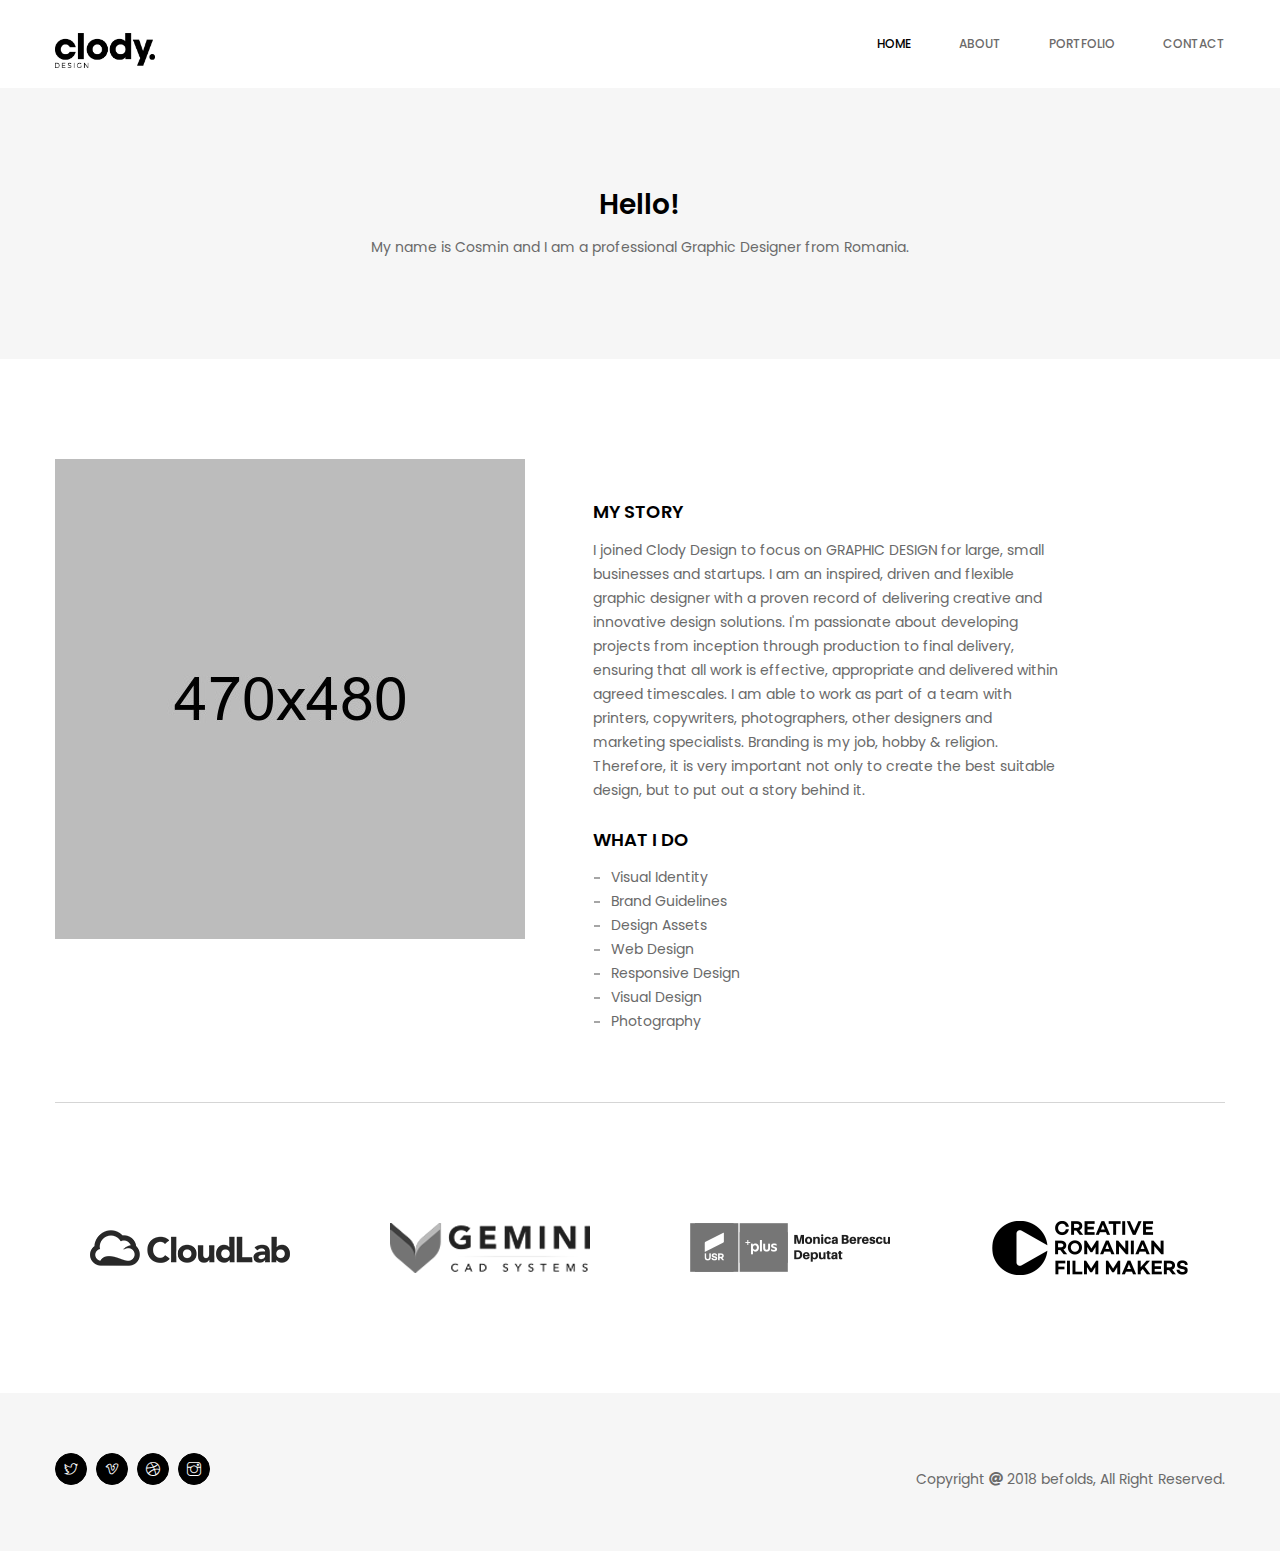
==== commit a4a6da9a: "branding" ====
--- a/about.html
+++ b/about.html
@@ -91,11 +91,13 @@
 									Branding is my job, hobby & religion. Therefore, it is very important not only to create the best suitable design, but to put out a story behind it.</p>
 								<h4 class="about-title">What I Do</h4>
 								<ul class="about-link">
-									<li>Psd to Html</li>
-									<li>Html to Wordpress</li>
-									<li>Psd to Magento Theme</li>
-									<li> Web Photography</li>
-									<li>Apps Development</li>
+									<li>Visual Identity</li>
+									<li>Brand Guidelines</li>
+									<li>Design Assets</li>
+									<li>Web Design</li>
+									<li>Responsive Design</li>
+									<li>Visual Design</li>
+									<li>Photography</li>
 								</ul>
 							</div>
 						</div>
@@ -135,6 +137,27 @@
 								<div class="brand-wrapper text-center">
 									<div class="brand-img">
 										<img src="img/brand/brand4.png" alt="" />
+									</div>
+								</div>
+							</div>
+							<div class="col-xl-12">
+								<div class="brand-wrapper text-center">
+									<div class="brand-img">
+										<img src="img/brand/brand5.png" alt="" />
+									</div>
+								</div>
+							</div>
+							<div class="col-xl-12">
+								<div class="brand-wrapper text-center">
+									<div class="brand-img">
+										<img src="img/brand/brand6.png" alt="" />
+									</div>
+								</div>
+							</div>
+							<div class="col-xl-12">
+								<div class="brand-wrapper text-center">
+									<div class="brand-img">
+										<img src="img/brand/brand7.png" alt="" />
 									</div>
 								</div>
 							</div>
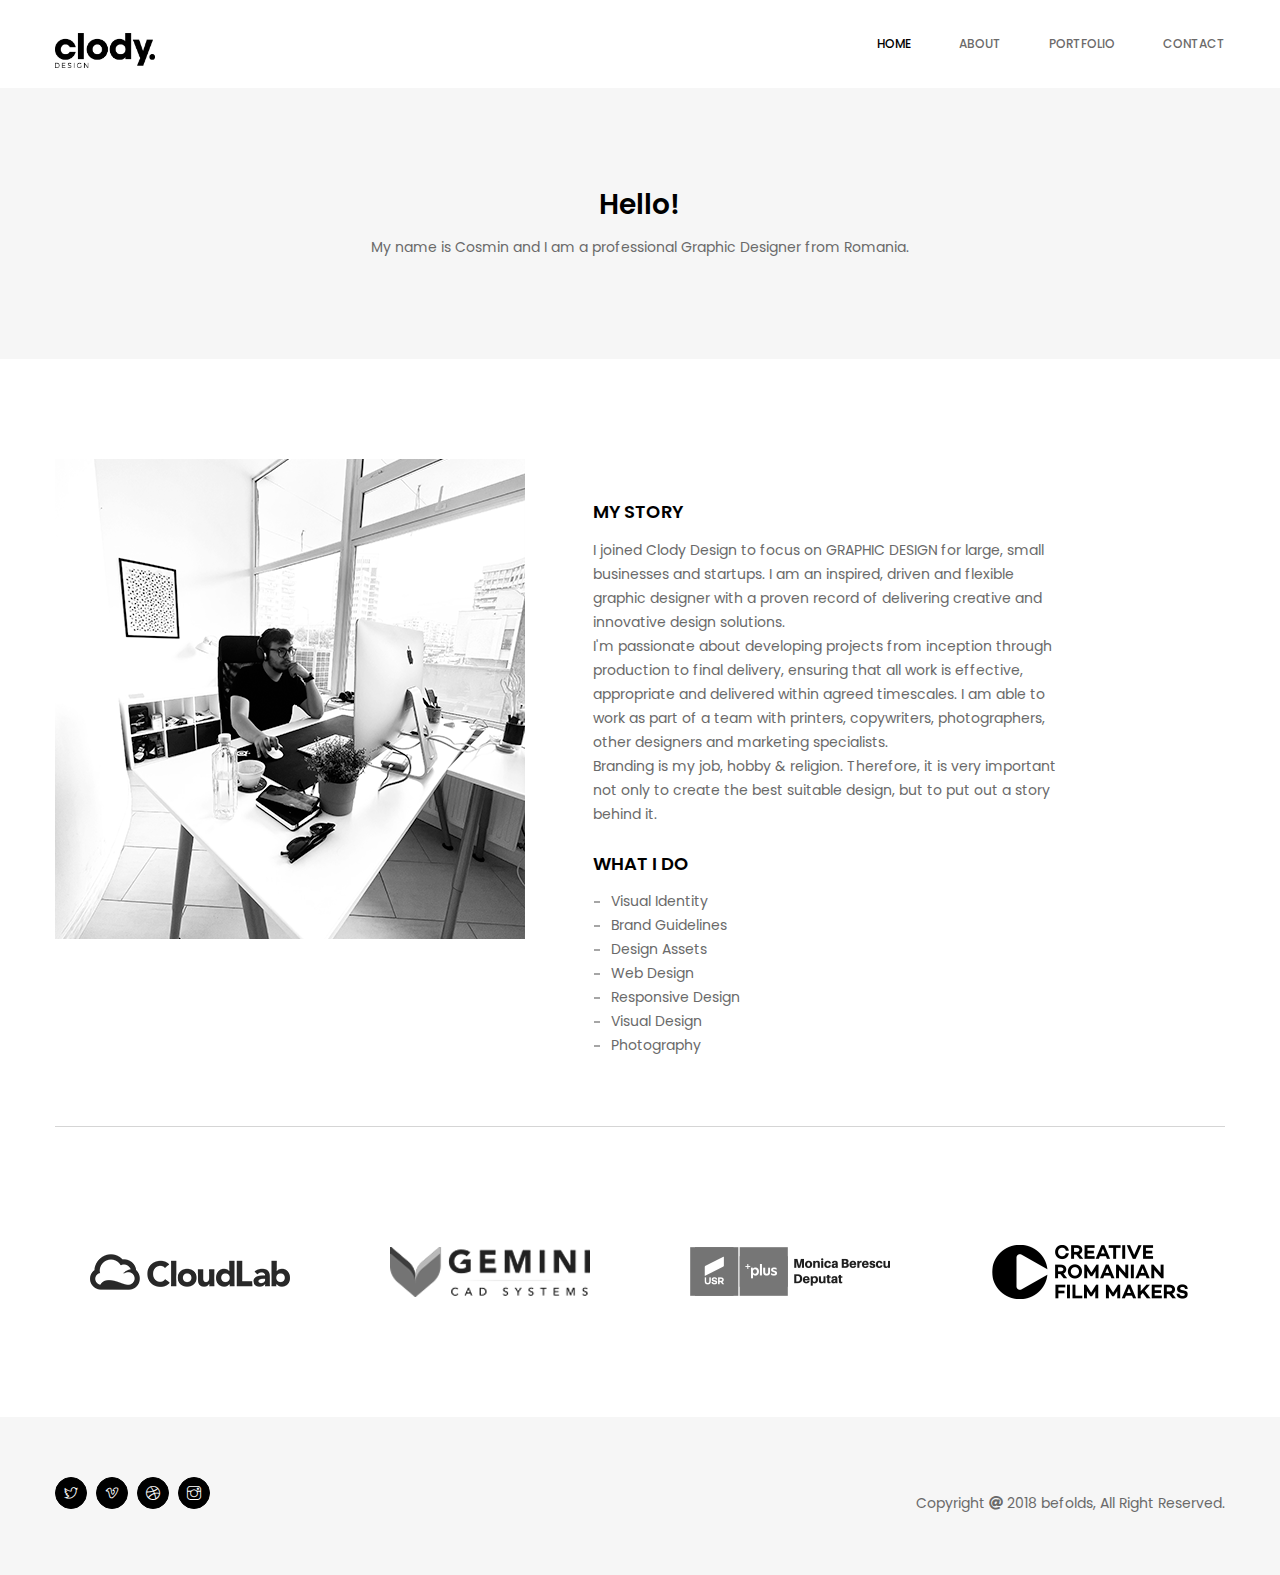
==== commit 6c6ce0a0: "imagine" ====
--- a/about.html
+++ b/about.html
@@ -77,16 +77,16 @@
 				<div class="row">
 					<div class="col-xl-5 col-lg-5 mb-30">
 						<div class="about-img">
-							<img src="img/about/1.jpg" alt="" />
+							<img src="img/about/1.png" alt="" />
 						</div>
 					</div>
 					<div class="col-xl-7 col-lg-7">
 						<div class="about-wrapper">
 							<div class="about-text">
 								<h4 class="about-title">My story</h4>
-								<p>I joined Clody Design to focus on GRAPHIC DESIGN for large, small businesses and startups. I am an inspired, driven and flexible 		graphic designer with a proven record of delivering creative and innovative design solutions.
-
-									I'm passionate about developing projects from inception through production to final delivery, ensuring that all work is effective, appropriate and delivered within agreed timescales. I am able to work as part of a team with printers, copywriters, photographers, other designers and marketing specialists.
+								<p>	I joined Clody Design to focus on GRAPHIC DESIGN for large, small businesses and startups. I am an inspired, driven and flexible 		graphic designer with a proven record of delivering creative and innovative design solutions.<br>
+
+									I'm passionate about developing projects from inception through production to final delivery, ensuring that all work is effective, appropriate and delivered within agreed timescales. I am able to work as part of a team with printers, copywriters, photographers, other designers and marketing specialists.<br>
 									
 									Branding is my job, hobby & religion. Therefore, it is very important not only to create the best suitable design, but to put out a story behind it.</p>
 								<h4 class="about-title">What I Do</h4>
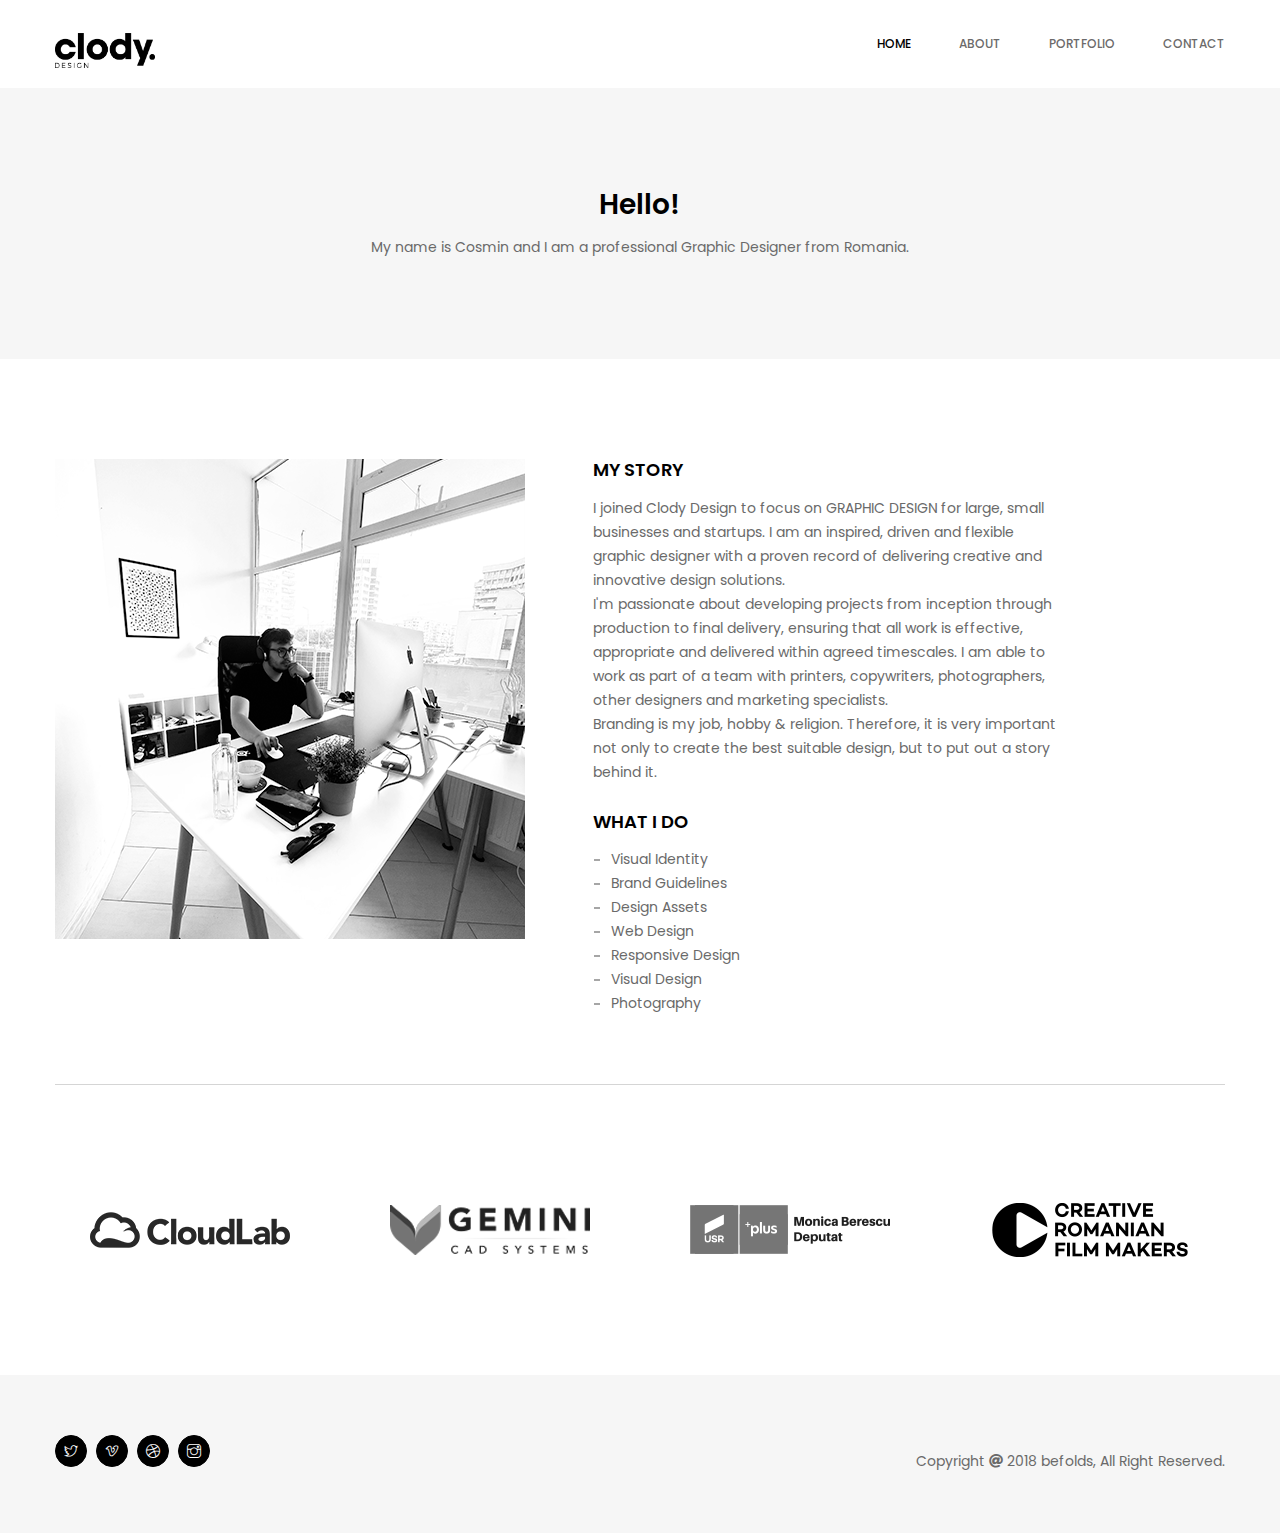
==== commit 73dd159d: "favico21" ====
--- a/about.html
+++ b/about.html
@@ -3,7 +3,7 @@
     <head>
         <meta charset="utf-8">
         <meta http-equiv="x-ua-compatible" content="ie=edge">
-        <title>Befold - Minimal Portfolio Template</title>
+        <title>Clody.design</title>
         <meta name="description" content="">
         <meta name="viewport" content="width=device-width, initial-scale=1">
 
--- a/css/style.css
+++ b/css/style.css
@@ -1108,8 +1108,8 @@
 .about-wrapper {
 }
 .about-text {
-  padding-top: 42px;
   padding-left: 38px;
+  padding-top: 0px;
 }
 .about-text p {
   margin-bottom: 27px;
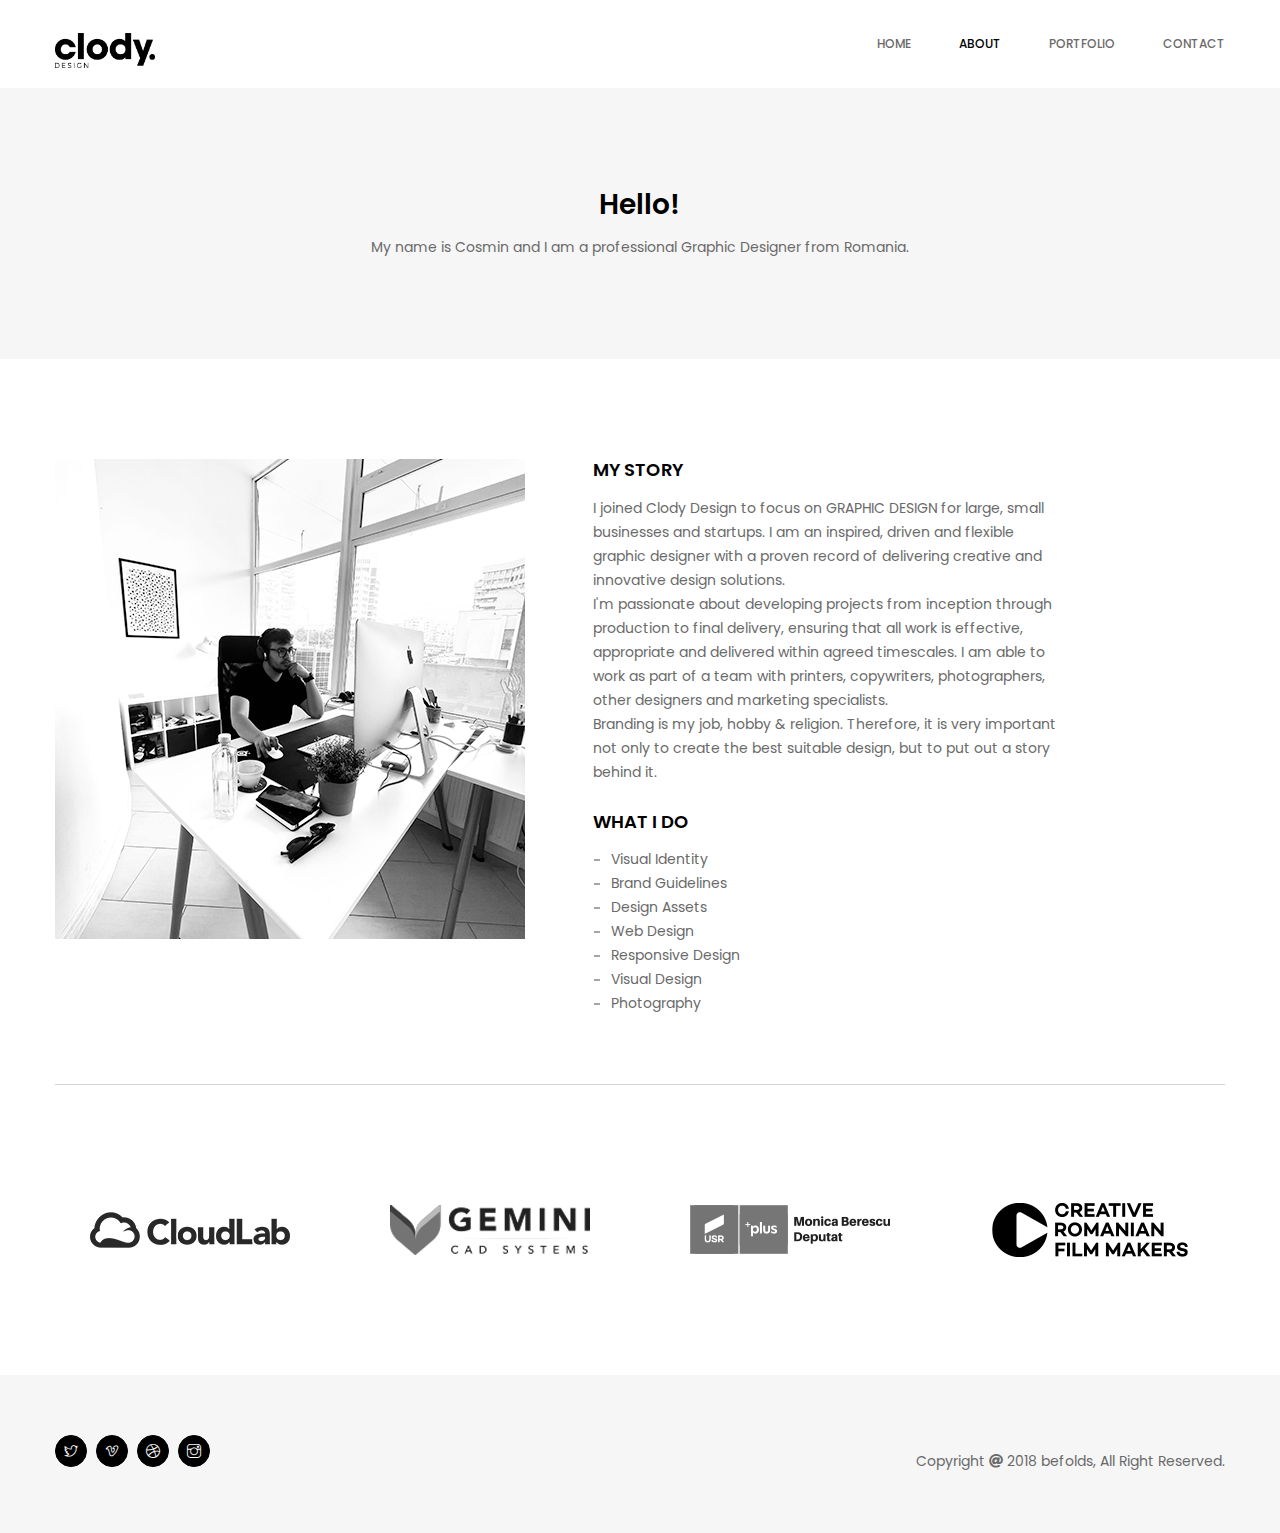
==== commit 251a3587: "buttonnnmmm" ====
--- a/about.html
+++ b/about.html
@@ -42,8 +42,8 @@
 							<div class="main-menu text-right">
 								<nav id="mobile-menu">
 									<ul>
-										<li class="active"><a href="index.html">home</a></li>
-										<li><a href="about.html">about</a></li>
+										<li><a href="index.html">home</a></li>
+										<li class="active"><a href="about.html">about</a></li>
 										<li><a href="portfolio-3-col.html">portfolio</a></li>
 										
 										<li><a href="contact.html">contact</a></li>
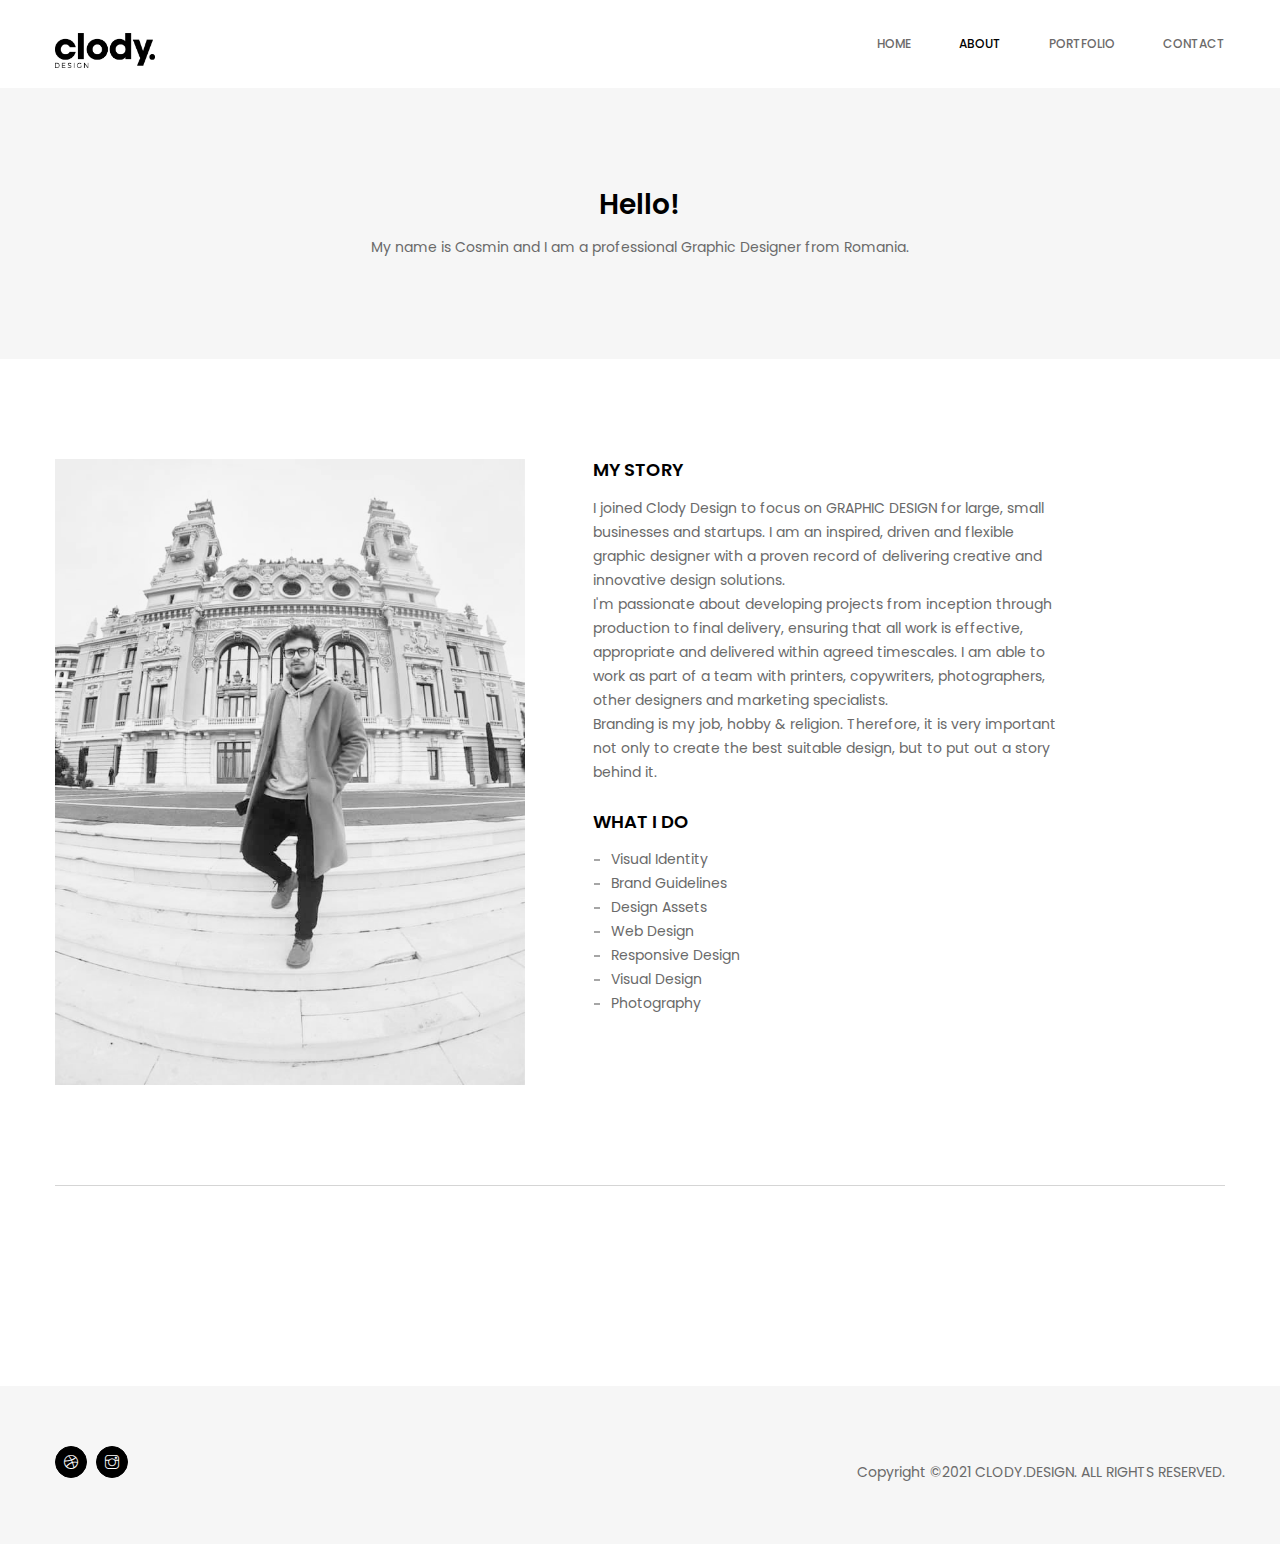
==== commit 742fc713: "MENU" ====
--- a/about.html
+++ b/about.html
@@ -174,15 +174,13 @@
 					<div class="row">
 						<div class="col-xl-5 col-lg-5 col-md-5 mb-20">
 							<div class="footer-icon">
-								<a href="#"><span class="ti-twitter"></span></a>
-								<a href="#"><span class="ti-vimeo"></span></a>
-								<a href="#"><span class="ti-dribbble"></span></a>
-								<a href="#"><span class="ti-instagram"></span></a>
+								<a href="https://dribbble.com/sanducosmin"><span class="ti-dribbble"></span></a>
+								<a href="https://instagram.com/clody.design?utm_medium=copy_link"><span class="ti-instagram"></span></a>
 							</div>
 						</div>
 						<div class="col-xl-7 col-lg-7 col-md-7 mb-20">
 							<div class="copyright text-md-right">
-								<p>Copyright <i class="fas fa-at"></i> 2018 befolds, All Right Reserved.</p>
+								<p>Copyright ©2021 CLODY.DESIGN. ALL RIGHTS RESERVED.</p>
 							</div>
 						</div>
 					</div>
